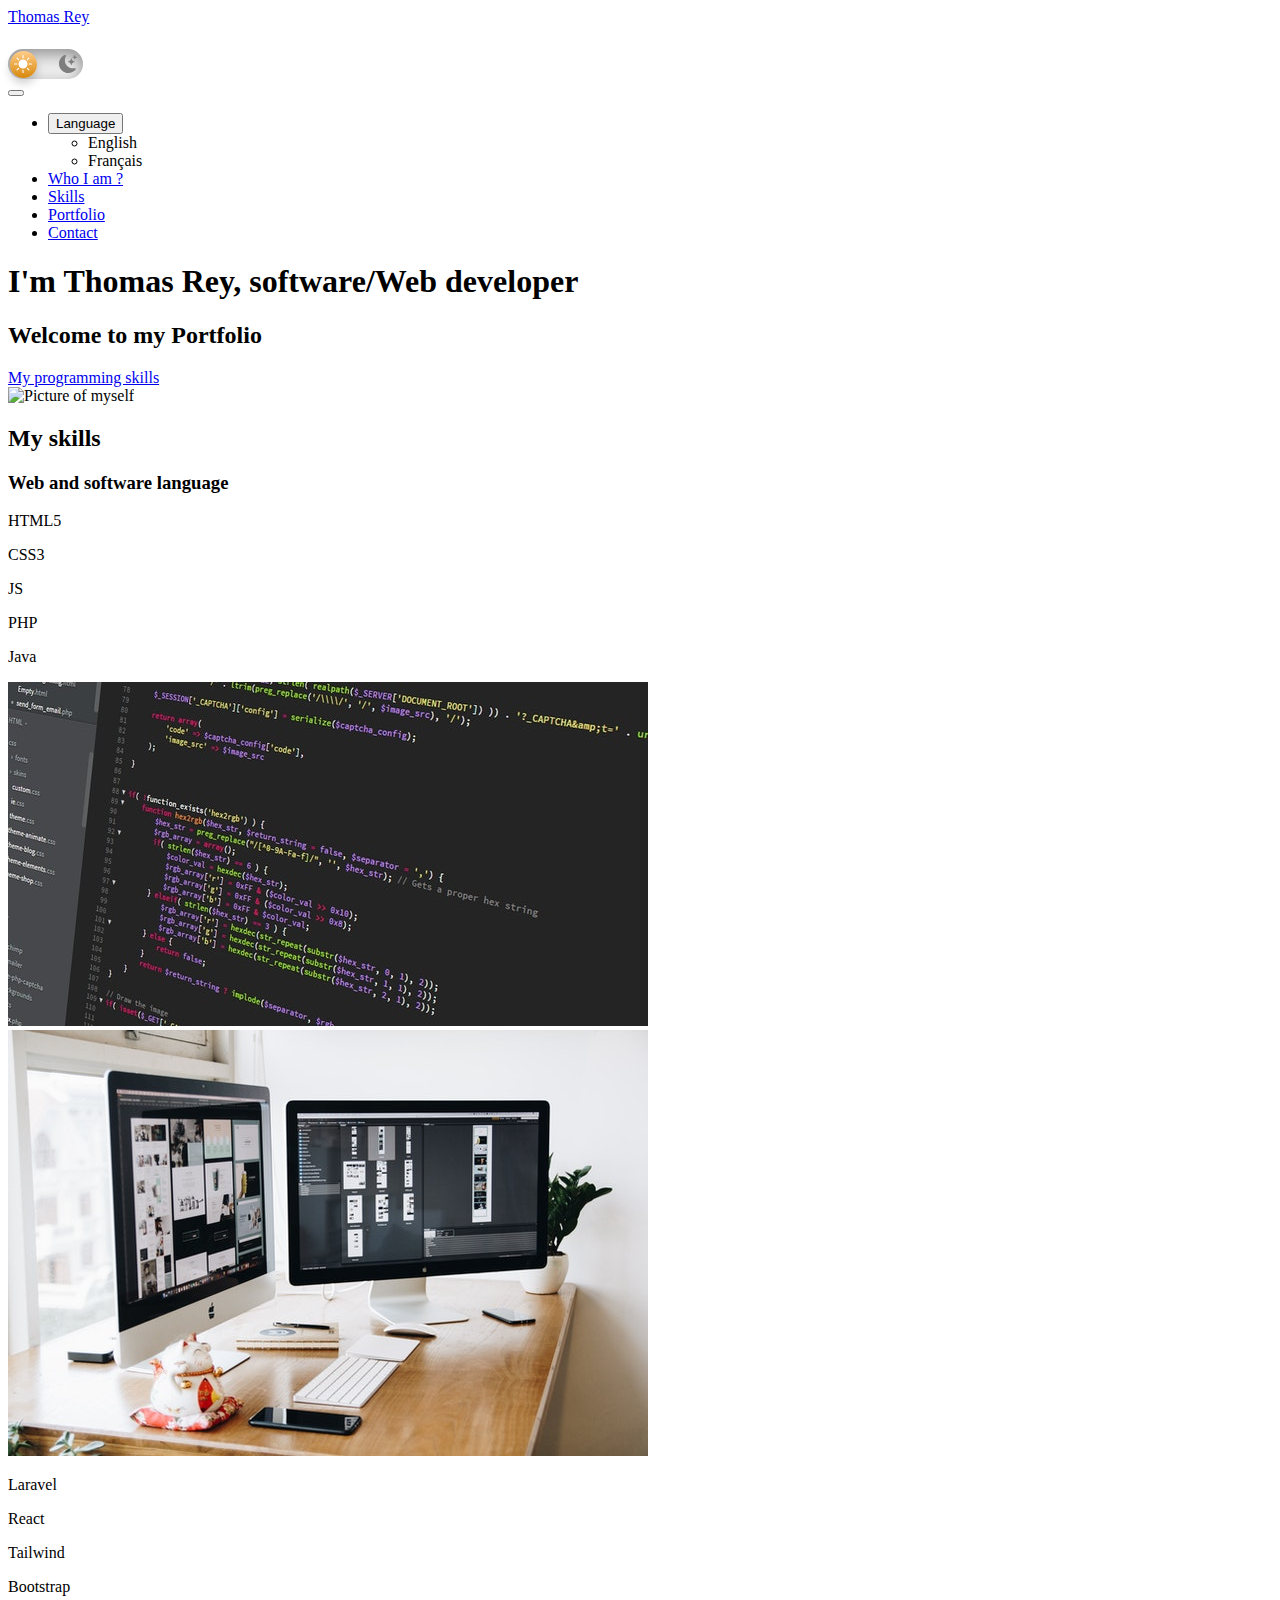
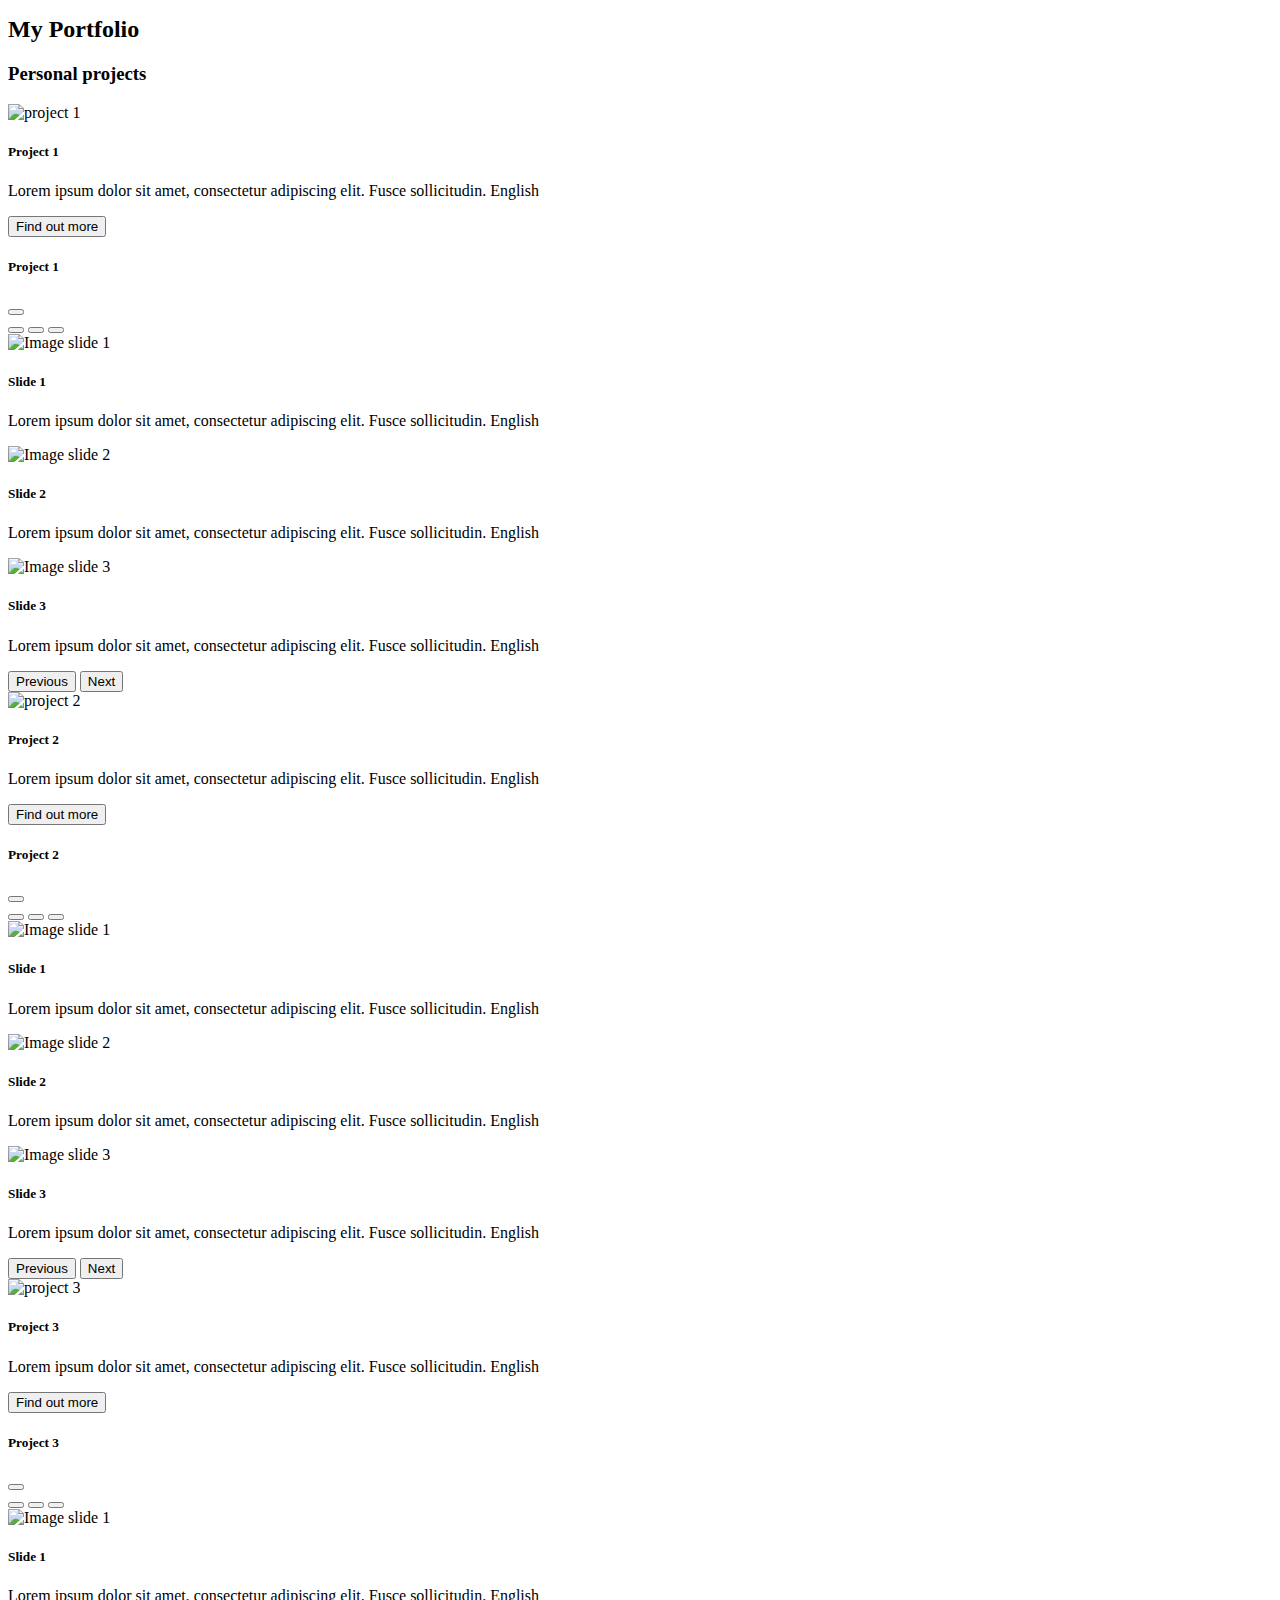
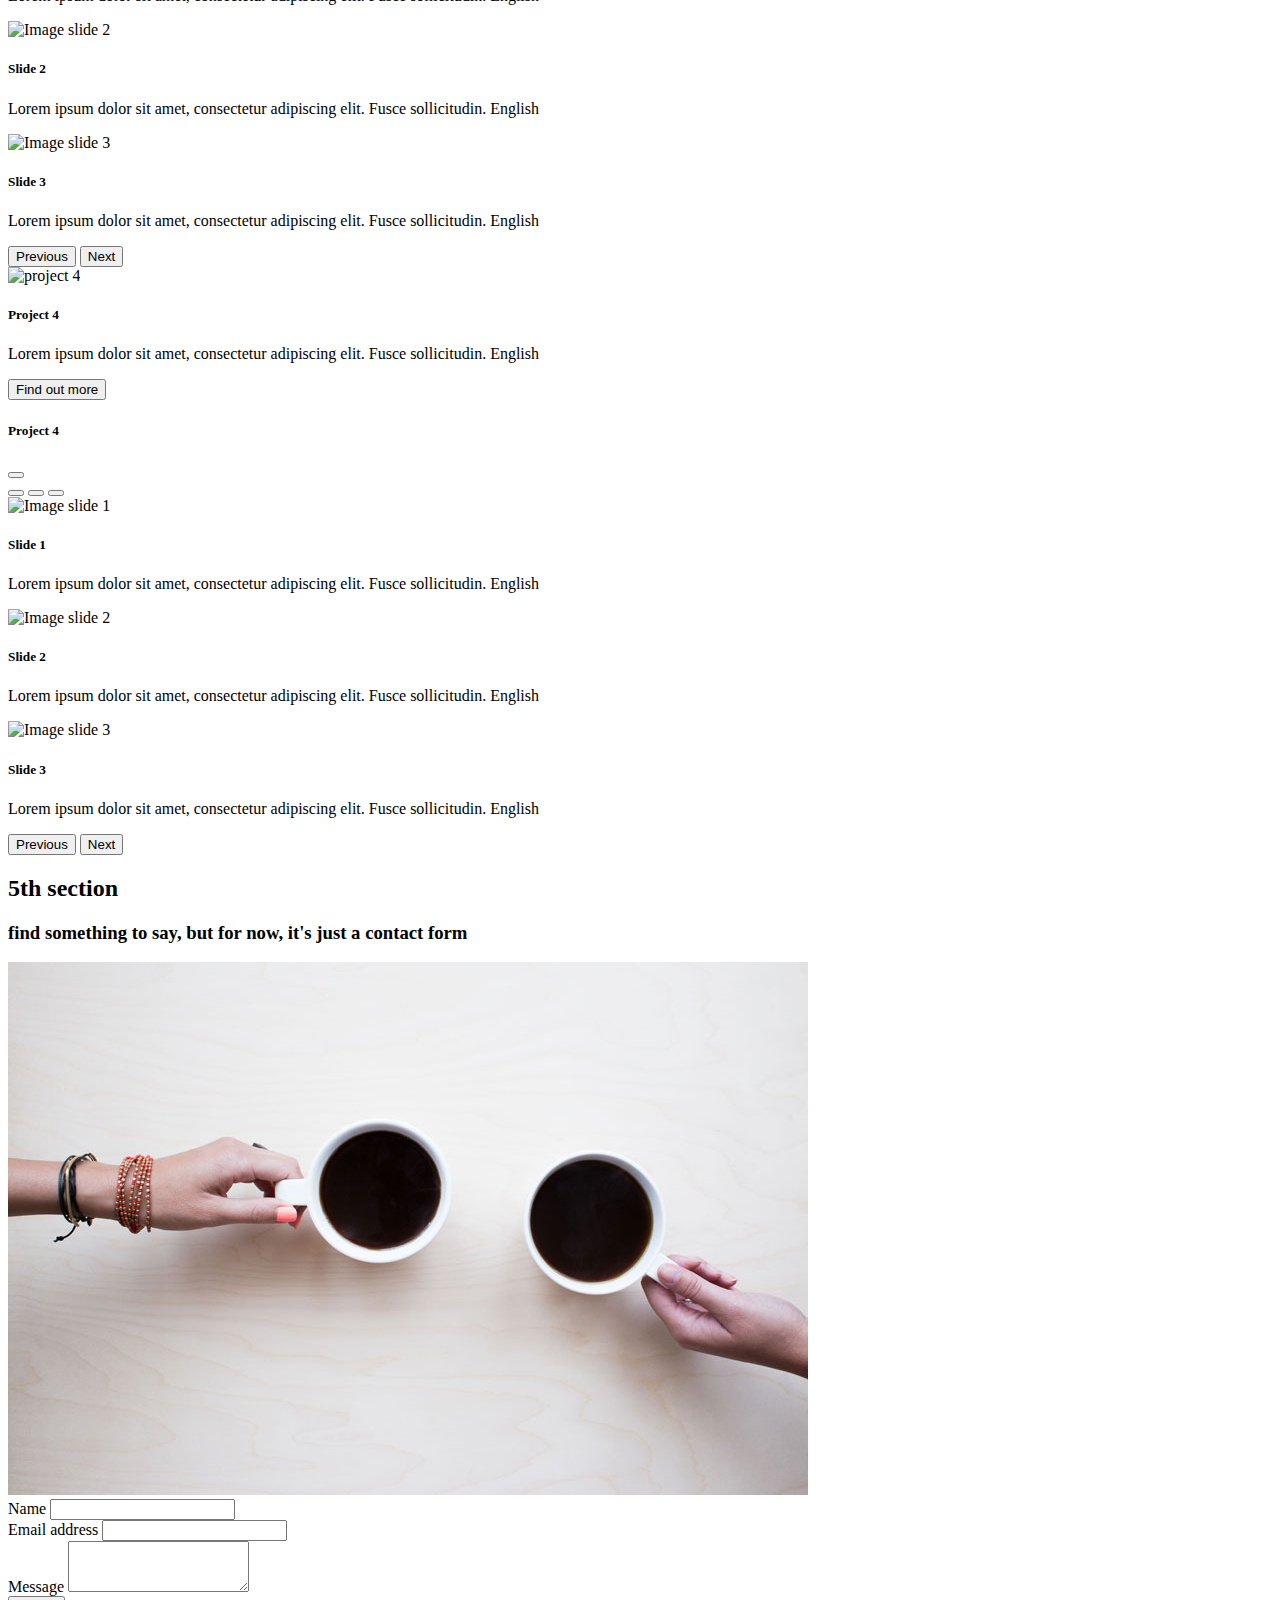
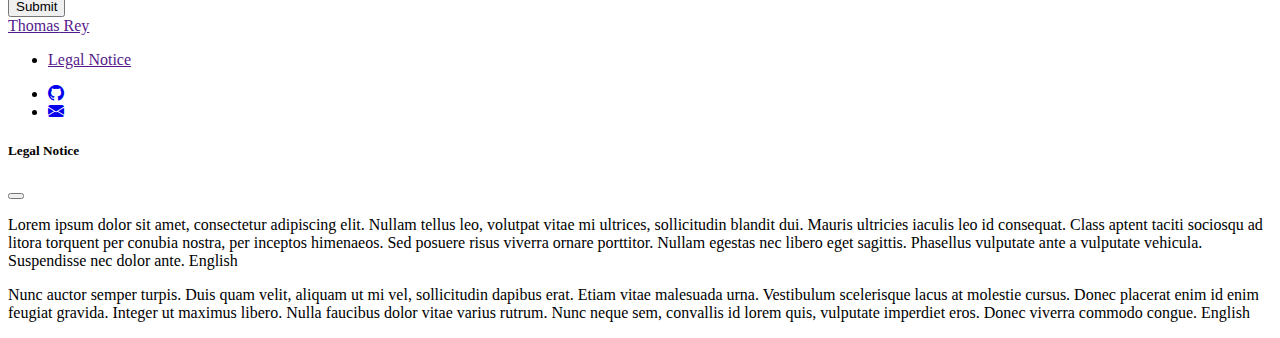
==== docs/index.html @ 95d82f25 "Add files via upload" ====
<!DOCTYPE html>
<html lang="en" data-bs-theme="auto">
<head>
    <meta charset="UTF-8">
    <meta http-equiv="X-UA-Compatible" content="IE=edge">
    <meta name="viewport" content="width=device-width, initial-scale=1.0">
    <title>Thomas Rey - Portfolio</title>

    <link href="https://cdn.jsdelivr.net/npm/bootstrap@5.3.0-alpha3/dist/css/bootstrap.min.css" rel="stylesheet" 
        integrity="sha384-KK94CHFLLe+nY2dmCWGMq91rCGa5gtU4mk92HdvYe+M/SXH301p5ILy+dN9+nJOZ" 
        crossorigin="anonymous">
    <link rel="stylesheet" href="https://cdn.jsdelivr.net/npm/bootstrap-icons@1.5.0/font/bootstrap-icons.css">

    <link rel="stylesheet" href="css/style.css">

    <!-- Font Awesome -->
    <script src="https://kit.fontawesome.com/14273d579a.js" crossorigin="anonymous"></script>
</head>
    <body>
        <!-- 
            Breakpoints !!!
            Extra-small: none -> Small smartphone
            Small: -sm -> Smartphone
            Medium: -md -> Tablet
            Large: -lg -> Big tablet and PC 13"
            Extra-large: -xl -> Display 15"
            Extra-extra-large: -xxl -> Display > 15"
        -->
        <header class="py-4">
            <nav class="navbar navbar-expand-md fixed-top bg-light">
                <div class="container">
                    <a href="index.html" class="navbar-brand text-uppercase fw-bold">
                        <span class="bg-primary bg-gradient p-1 rounded-3 text-light">Thomas</span> Rey
                    </a>
                    <!-- <ul class="list-unstyled btn-group" aria-labelledby="bd-theme-text">
                        <li>
                            <button type="button" class="btn btn-outline-secondary d-flex align-items-center me-2" data-bs-theme-value="light">
                                <svg class="bi me-2 opacity-50 theme-icon" width="16" height="16" fill="currentColor"><use href="#sun-fill"></use></svg>
                                Light
                            </button>
                        </li>
                        <li>
                            <button type="button" class="btn btn-outline-secondary d-flex align-items-center me-2" data-bs-theme-value="dark">
                                <svg class="bi me-2 opacity-50 theme-icon" width="16" height="16" fill="currentColor"><use href="#moon-stars-fill"></use></svg>
                                Dark
                            </button>
                        </li>
                    </ul> -->

                    <div class="form-check form-switch" aria-expanded="false">
                        <input class="form-check-input" type="checkbox" id="dark-mode-checkbox">
                        <label class="form-check-label" for="dark-mode-checkbox" id="toggle-darkmode">
                            <svg class="sun bi me-2 opacity-50 theme-icon" width="18px" height="18px" fill="currentColor"><use href="#sun-fill"></use></svg>
                            <svg class="moon bi me-2 opacity-50 theme-icon" width="18px" height="18px" fill="currentColor"><use href="#moon-stars-fill"></use></svg>
                        </label>
                    </div>
                    <button class="navbar-toggler" type="button" data-bs-toggle="collapse" data-bs-target="#navbarNav"
                            aria-controls="navbarNav" aria-expanded="false" aria-label="Toggle navigation">
                        <span class="navbar-toggler-icon"></span>
                    </button>
                    <div class="collapse navbar-collapse justify-content-end" id="navbarNav">
                        <ul class="navbar-nav">
                            <li class="nav-item dropdown">
                                <button id="language" class="btn dropdown-toggle" data-bs-toggle="dropdown" aria-expanded="false">
                                    Language
                                </button>
                                <ul class="dropdown-menu">
                                    <li><a class="dropdown-item" onclick="ChangeLanguage(`en`)">English</a></li>
                                    <li><a class="dropdown-item" onclick="ChangeLanguage(`fr`)">Français</a></li>
                                </ul>
                            </li>
                            <li class="nav-item">
                                <a id="navPresentMyself" href="#thomasrey" class="nav-link">Who I am ?</a>
                            </li>
                            <li class="nav-item">
                                <a id="navSkill" href="#skill" class="nav-link">Skills</a>
                            </li>
                            <li class="nav-item">
                                <a href="#portfolio" class="nav-link">Portfolio</a>
                            </li>
                            <li class="nav-item">
                                <a href="#contact" class="nav-link">Contact</a>
                            </li>
                        </ul>
                    </div>
                </div>
            </nav>
        </header>
        <main>

            <section id="thomasrey" class="my-5">
                <div class="container">
                    <div class="row gy-4 align-items-center">
                        <div class="col-12 col-md-6">
                            <h1 id="presentMyself" class="fw-bold">I'm Thomas Rey, software/web developer</h1>
                            <h2 id="presentWelcome" class="fw-light">Welcome to my Portfolio</h2>
                            <a id="presentSkill" href="#skill" class="btn btn-primary mt-5">My programming skills</a>
                        </div>
                        <div class="col-12 col-md-6">
                            <img src="https://picsum.photos/600/800?random=1" alt="Picture of myself" width="100%">
                        </div>
                    </div>
                </div>
            </section>

            <section id="skill" class="py-5 bg-light">
                <div class="container">
                    <h2 id="mySkill" class="mb-0">My skills</h2>
                    <h3 id="skillLanguage" class="fw-light fs-5">Web and software language</h3>

                    <!--Dev-->
                    <div class="row gy-4 mt-4 d-flex d-block-md flex-column-reverse flex-md-row">
                        <div class="col-12 col-md-7">

                            <!--Progress bar-->
                            <div class="bg-white mb-3 p-3">
                                <div class="row align-items-center">
                                    <div class="col-5 col-sm-4 col-md-3 col-xl-2">
                                        <div class="d-flex align-items-center">
                                            <i class="fab fa-html5 fa-2x me-3 text-primary"></i>
                                            <p class="fw-bold m-0">HTML5</p>
                                        </div>
                                    </div>
                                    <div class="col">
                                        <div class="progress" data-bs-toggle="tooltip" title="100%">
                                            <div class="progress-bar w-100" role="progressbar" aria-valuenow="100" aria-valuemin="0" aria-valuemax="100"></div>
                                        </div>
                                    </div>
                                </div>
                            </div>

                            <div class="bg-white mb-3 p-3">
                                <div class="row align-items-center">
                                    <div class="col-5 col-sm-4 col-md-3 col-xl-2">
                                        <div class="d-flex align-items-center">
                                            <i class="fab fa-css3-alt fa-2x me-3 text-primary"></i>
                                            <p class="fw-bold m-0">CSS3</p>
                                        </div>
                                    </div>
                                    <div class="col">
                                        <div class="progress" data-bs-toggle="tooltip" title="75%">
                                            <div class="progress-bar w-75" role="progressbar" aria-valuenow="75" aria-valuemin="0" aria-valuemax="100"></div>
                                        </div>
                                    </div>
                                </div>
                            </div>

                            <div class="bg-white mb-3 p-3">
                                <div class="row align-items-center">
                                    <div class="col-5 col-sm-4 col-md-3 col-xl-2">
                                        <div class="d-flex align-items-center">
                                            <i class="fab fa-js fa-2x me-3 text-primary"></i>
                                            <p class="fw-bold m-0">JS</p>
                                        </div>
                                    </div>
                                    <div class="col">
                                        <div class="progress" data-bs-toggle="tooltip" title="50%">
                                            <div class="progress-bar w-50" role="progressbar" aria-valuenow="50" aria-valuemin="0" aria-valuemax="100"></div>
                                        </div>
                                    </div>
                                </div>
                            </div>

                            <div class="bg-white mb-3 p-3">
                                <div class="row align-items-center">
                                    <div class="col-5 col-sm-4 col-md-3 col-xl-2">
                                        <div class="d-flex align-items-center">
                                            <i class="fab fa-php fa-2x me-3 text-primary"></i>
                                            <p class="fw-bold m-0">PHP</p>
                                        </div>
                                    </div>
                                    <div class="col">
                                        <div class="progress" data-bs-toggle="tooltip" title="50%">
                                            <div class="progress-bar w-50" role="progressbar" aria-valuenow="50" aria-valuemin="0" aria-valuemax="100"></div>
                                        </div>
                                    </div>
                                </div>
                            </div>

                            <div class="bg-white mb-3 p-3">
                                <div class="row align-items-center">
                                    <div class="col-5 col-sm-4 col-md-3 col-xl-2">
                                        <div class="d-flex align-items-center">
                                            <i class="fab fa-java fa-2x me-3 text-primary"></i>
                                            <p class="fw-bold m-0">Java</p>
                                        </div>
                                    </div>
                                    <div class="col">
                                        <div class="progress" data-bs-toggle="tooltip" title="25%">
                                            <div class="progress-bar w-25" role="progressbar" aria-valuenow="25" aria-valuemin="0" aria-valuemax="100"></div>
                                        </div>
                                    </div>
                                </div>
                            </div>

                        </div>
                        <div class="col-12 offset-md-1 col-md-4">
                            <img src="img/code.jpg" alt="coding screen" class="w-100">
                        </div>
                    </div>

                    <!--Framework-->
                    <div class="row gy-4 mt-4">
                        <div class="col-12 col-md-4">
                            <img src="img/design.jpg" alt="coding screen" class="w-100">
                        </div>
                        <div class="col-12 offset-md-1 col-md-7">
                            <!--Progress bar-->
                            <div class="bg-white mb-3 p-3">
                                <div class="row align-items-center">
                                    <div class="col-5 col-sm-4 col-md-3 col-xl-2">
                                        <div class="d-flex align-items-center">
                                            <i class="fab fa-laravel fa-2x me-3 text-primary"></i>
                                            <p class="fw-bold m-0">Laravel</p>
                                        </div>
                                    </div>
                                    <div class="col">
                                        <div class="progress" data-bs-toggle="tooltip" title="25%">
                                            <div class="progress-bar w-25" role="progressbar" aria-valuenow="25" aria-valuemin="0" aria-valuemax="100"></div>
                                        </div>
                                    </div>
                                </div>
                            </div>

                            <div class="bg-white mb-3 p-3">
                                <div class="row align-items-center">
                                    <div class="col-5 col-sm-4 col-md-3 col-xl-2">
                                        <div class="d-flex align-items-center">
                                            <i class="fab fa-react fa-2x me-3 text-primary"></i>
                                            <p class="fw-bold m-0">React</p>
                                        </div>
                                    </div>
                                    <div class="col">
                                        <div class="progress" data-bs-toggle="tooltip" title="50%">
                                            <div class="progress-bar w-50" role="progressbar" aria-valuenow="50" aria-valuemin="0" aria-valuemax="100"></div>
                                        </div>
                                    </div>
                                </div>
                            </div>

                            <div class="bg-white mb-3 p-3">
                                <div class="row align-items-center">
                                    <div class="col-5 col-sm-4 col-md-3 col-xl-2">
                                        <div class="d-flex align-items-center">
                                            <i class="fab fa-tailwindcss fa-2x me-3 text-primary"></i>
                                            <p class="fw-bold m-0">Tailwind</p>
                                        </div>
                                    </div>
                                    <div class="col">
                                        <div class="progress" data-bs-toggle="tooltip" title="75%">
                                            <div class="progress-bar w-75" role="progressbar" aria-valuenow="75" aria-valuemin="0" aria-valuemax="100"></div>
                                        </div>
                                    </div>
                                </div>
                            </div>

                            <div class="bg-white mb-3 p-3">
                                <div class="row align-items-center">
                                    <div class="col-5 col-sm-4 col-md-3 col-xl-2">
                                        <div class="d-flex align-items-center">
                                            <i class="fab fa-bootstrap fa-2x me-2 text-primary"></i>
                                            <p class="fw-bold m-0">Bootstrap</p>
                                        </div>
                                    </div>
                                    <div class="col">
                                        <div class="progress" data-bs-toggle="tooltip" title="25%">
                                            <div class="progress-bar w-25" role="progressbar" aria-valuenow="25" aria-valuemin="0" aria-valuemax="100"></div>
                                        </div>
                                    </div>
                                </div>
                            </div>
                        </div>
                    </div>
                </div>
            </section>

            <section id="portfolio" class="py-5">
                <div class="container">
                    <h2 id="myPortfolio" class="mb-0">My Portfolio</h2>
                    <h3 id="portfolioProject" class="fw-light fs-5">Personal projects</h3>
                    <div class="row gy-4 mt-4">

                        <!--Project 1-->
                        <div class="col-xs-12 col-sm-6 col-md-4 col-lg-3">
                            <div class="card">
                                <img src="https://picsum.photos/300/150?random=1" alt="project 1" class="card-img-top">
                                <div class="card-body">
                                    <h5 class="card-title">Project 1</h5>
                                    <p id="descriptionOne" class="card-text">Lorem ipsum dolor sit amet, consectetur adipiscing elit. Fusce sollicitudin. English</p>
                                    <button class="btn btn-primary findOutMore" type="button" data-bs-toggle="offcanvas" data-bs-target="#project1" aria-controls="project1">Find out more</button>

                                    <div class="offcanvas offcanvas-bottom h-100" tabindex="-1" id="project1" aria-libelledby="titleProject1">
                                        <div class="offcanvas-header">
                                            <h5 class="offcanvas-title" id="titleProject1">Project 1</h5>
                                            <button class="btn-close text-reset" type="button" data-bs-dismiss="offcanvas" aria-label="Close"></button>
                                        </div>
                                        <div class="offcanvas-body">
                                            <!--Carousel-->
                                            <div id="carouselProject1" class="carousel slide shadow h-100" data-bs-ride="carousel">
                                                <div class="carousel-indicators">
                                                    <button type="button" data-bs-target="#carouselProject1" data-bs-slide-to="0" class="active" aria-current="true" aria-label="Slide 1" ></button>
                                                    <button type="button" data-bs-target="#carouselProject1" data-bs-slide-to="1" aria-label="Slide 2"></button>
                                                    <button tyoe="button" data-bs-target="#carouselProject1" data-bs-slide-to="2" aria-label="Slide 3"></button>
                                                </div>
                                                <div class="carousel-inner h-100 text-light">
                                                    <div class="carousel-item active h-100">
                                                        <img src="https://picsum.photos/1920/1080?random=1" class="d-block w-100" alt="Image slide 1">
                                                        <div class="carousel-caption d-none d-md-block">
                                                            <h5>Slide 1</h5>
                                                            <p id="descrSlideOneOne">Lorem ipsum dolor sit amet, consectetur adipiscing elit. Fusce sollicitudin. English</p>
                                                        </div>
                                                    </div>
                                                    <div class="carousel-item h-100">
                                                        <img src="https://picsum.photos/1920/1080?random=2" alt="Image slide 2" class="d-block w-100">
                                                        <div class="carousel-caption d-none d-md-block">
                                                            <h5>Slide 2</h5>
                                                            <p id="descrSlideOneTwo">Lorem ipsum dolor sit amet, consectetur adipiscing elit. Fusce sollicitudin. English</p>
                                                        </div>
                                                    </div>
                                                    <div class="carousel-item h-100">
                                                        <img src="https://picsum.photos/1920/1080?random=3" alt="Image slide 3" class="d-block w-100">
                                                        <div class="carousel-caption d-none d-md-block">
                                                            <h5>Slide 3</h5>
                                                            <p id="descrSlideOneThree">Lorem ipsum dolor sit amet, consectetur adipiscing elit. Fusce sollicitudin. English</p>
                                                        </div>
                                                    </div>
                                                </div>
                                                <button class="carousel-control-prev" type="button" data-bs-target="#carouselProject1" data-bs-slide="prev">
                                                    <span class="carousel-control-prev-icon" aria-hidden="true"></span>
                                                    <span class="visually-hidden">Previous</span>
                                                </button>
                                                <button class="carousel-control-next" type="button" data-bs-target="#carouselProject1" data-bs-slide="next">
                                                    <span class="carousel-control-next-icon" aria-hidden="true"></span>
                                                    <span class="visually-hidden">Next</span>
                                                </button>
                                            </div>
                                        </div>
                                    </div>
                                </div>
                            </div>
                        </div>

                        <!--Project 2-->
                        <div class="col-xs-12 col-sm-6 col-md-4 col-lg-3">
                            <div class="card">
                                <img src="https://picsum.photos/300/150?random=2" alt="project 2" class="card-img-top">
                                <div class="card-body">
                                    <h5 class="card-title">Project 2</h5>
                                    <p id="descriptionTwo" class="card-text">Lorem ipsum dolor sit amet, consectetur adipiscing elit. Fusce sollicitudin. English</p>
                                    <button class="btn btn-primary findOutMore" type="button" data-bs-toggle="offcanvas" data-bs-target="#project2" aria-controls="project2">Find out more</button>

                                    <div class="offcanvas offcanvas-bottom h-100" tabindex="-1" id="project2" aria-labelledby="titleProject2">
                                        <div class="offcanvas-header">
                                            <h5 class="offcanvas-title">Project 2</h5>
                                            <button class="btn-close text-reset" type="button" data-bs-dismiss="offcanvas" aria-label="Close"></button>
                                        </div>
                                        <div class="offcanvas-body">
                                            <!--Carousel-->
                                            <div id="carouselProject2" class="carousel slide shadow h-100" data-bs-ride="carousel">
                                                <div class="carousel-indicators">
                                                    <button type="button" data-bs-target="#carouselProject2" data-bs-slide-to="0" class="active" aria-current="true" aria-label="Slide 1" ></button>
                                                    <button type="button" data-bs-target="#carouselProject2" data-bs-slide-to="1" aria-label="Slide 2"></button>
                                                    <button tyoe="button" data-bs-target="#carouselProject2" data-bs-slide-to="2" aria-label="Slide 3"></button>
                                                </div>
                                                <div class="carousel-inner h-100">
                                                    <div class="carousel-item active h-100">
                                                        <img src="https://picsum.photos/1920/1080?random=4" class="d-block w-100" alt="Image slide 1">
                                                        <div class="carousel-caption d-none d-md-block">
                                                            <h5>Slide 1</h5>
                                                            <p id="descrSlideTwoOne">Lorem ipsum dolor sit amet, consectetur adipiscing elit. Fusce sollicitudin. English</p>
                                                        </div>
                                                    </div>
                                                    <div class="carousel-item h-100">
                                                        <img src="https://picsum.photos/1920/1080?random=5" alt="Image slide 2" class="d-block w-100">
                                                        <div class="carousel-caption d-none d-md-block">
                                                            <h5>Slide 2</h5>
                                                            <p id="descrSlideTwoTwo">Lorem ipsum dolor sit amet, consectetur adipiscing elit. Fusce sollicitudin. English</p>
                                                        </div>
                                                    </div>
                                                    <div class="carousel-item h-100">
                                                        <img src="https://picsum.photos/1920/1080?random=6" alt="Image slide 3" class="d-block w-100">
                                                        <div class="carousel-caption d-none d-md-block">
                                                            <h5>Slide 3</h5>
                                                            <p id="descrSlideTwoThree">Lorem ipsum dolor sit amet, consectetur adipiscing elit. Fusce sollicitudin. English</p>
                                                        </div>
                                                    </div>
                                                </div>
                                                <button class="carousel-control-prev" type="button" data-bs-target="#carouselProject2" data-bs-slide="prev">
                                                    <span class="carousel-control-prev-icon" aria-hidden="true"></span>
                                                    <span class="visually-hidden">Previous</span>
                                                </button>
                                                <button class="carousel-control-next" type="button" data-bs-target="#carouselProject2" data-bs-slide="next">
                                                    <span class="carousel-control-next-icon" aria-hidden="true"></span>
                                                    <span class="visually-hidden">Next</span>
                                                </button>
                                            </div>
                                        </div>
                                    </div>
                                </div>
                            </div>
                        </div>

                        <!--Project 3-->
                        <div class="col-xs-12 col-sm-6 col-md-4 col-lg-3">
                            <div class="card">
                                <img src="https://picsum.photos/300/150?random=3" alt="project 3" class="card-img-top">
                                <div class="card-body">
                                    <h5 class="card-title">Project 3</h5>
                                    <p id="descriptionThree" class="card-text">Lorem ipsum dolor sit amet, consectetur adipiscing elit. Fusce sollicitudin. English</p>
                                    <button class="btn btn-primary findOutMore" type="button" data-bs-toggle="offcanvas" data-bs-target="#project3" aria-controls="project3">Find out more</button>

                                    <div class="offcanvas offcanvas-bottom h-100" tabindex="-1" id="project3" aria-labelledby="titleProject3">
                                        <div class="offcanvas-header">
                                            <h5 class="offcanvas-title">Project 3</h5>
                                            <button class="btn-close text-reset" type="button" data-bs-dismiss="offcanvas" aria-label="Close"></button>
                                        </div>
                                        <div class="offcanvas-body">
                                            <!--Carousel-->
                                            <div id="carouselProject3" class="carousel slide shadow h-100" data-bs-ride="carousel">
                                                <div class="carousel-indicators">
                                                    <button type="button" data-bs-target="#carouselProject3" data-bs-slide-to="0" class="active" aria-current="true" aria-label="Slide 1" ></button>
                                                    <button type="button" data-bs-target="#carouselProject3" data-bs-slide-to="1" aria-label="Slide 2"></button>
                                                    <button tyoe="button" data-bs-target="#carouselProject3" data-bs-slide-to="2" aria-label="Slide 3"></button>
                                                </div>
                                                <div class="carousel-inner h-100">
                                                    <div class="carousel-item active h-100">
                                                        <img src="https://picsum.photos/1920/1080?random=7" class="d-block w-100" alt="Image slide 1">
                                                        <div class="carousel-caption d-none d-md-block">
                                                            <h5>Slide 1</h5>
                                                            <p id="descrSlideThreeOne">Lorem ipsum dolor sit amet, consectetur adipiscing elit. Fusce sollicitudin. English</p>
                                                        </div>
                                                    </div>
                                                    <div class="carousel-item h-100">
                                                        <img src="https://picsum.photos/1920/1080?random=8" alt="Image slide 2" class="d-block w-100">
                                                        <div class="carousel-caption d-none d-md-block">
                                                            <h5>Slide 2</h5>
                                                            <p id="descrSlideThreeTwo">Lorem ipsum dolor sit amet, consectetur adipiscing elit. Fusce sollicitudin. English</p>
                                                        </div>
                                                    </div>
                                                    <div class="carousel-item h-100">
                                                        <img src="https://picsum.photos/1920/1080?random=9" alt="Image slide 3" class="d-block w-100">
                                                        <div class="carousel-caption d-none d-md-block">
                                                            <h5>Slide 3</h5>
                                                            <p id="descrSlideThreeThree">Lorem ipsum dolor sit amet, consectetur adipiscing elit. Fusce sollicitudin. English</p>
                                                        </div>
                                                    </div>
                                                </div>
                                                <button class="carousel-control-prev" type="button" data-bs-target="#carouselProject3" data-bs-slide="prev">
                                                    <span class="carousel-control-prev-icon" aria-hidden="true"></span>
                                                    <span class="visually-hidden">Previous</span>
                                                </button>
                                                <button class="carousel-control-next" type="button" data-bs-target="#carouselProject3" data-bs-slide="next">
                                                    <span class="carousel-control-next-icon" aria-hidden="true"></span>
                                                    <span class="visually-hidden">Next</span>
                                                </button>
                                            </div>
                                        </div>
                                    </div>
                                </div>
                            </div>
                        </div>

                        <!--Project 4-->
                        <div class="col-xs-12 col-sm-6 col-md-4 col-lg-3">
                            <div class="card">
                                <img src="https://picsum.photos/300/150?random=4" alt="project 4" class="card-img-top">
                                <div class="card-body">
                                    <h5 class="card-title">Project 4</h5>
                                    <p id="descriptionFour" class="card-text">Lorem ipsum dolor sit amet, consectetur adipiscing elit. Fusce sollicitudin. English</p>
                                    <button class="btn btn-primary findOutMore" type="button" data-bs-toggle="offcanvas" data-bs-target="#project4" aria-controls="project4">Find out more</button>

                                    <div class="offcanvas offcanvas-bottom h-100" tabindex="-1" id="project4" aria-labelledby="titleProject4">
                                        <div class="offcanvas-header">
                                            <h5 class="offcanvas-title">Project 4</h5>
                                            <button class="btn-close text-reset" type="button" data-bs-dismiss="offcanvas" aria-label="Close"></button>
                                        </div>
                                        <div class="offcanvas-body">
                                            <!--Carousel-->
                                            <div id="carouselProject4" class="carousel slide shadow h-100" data-bs-ride="carousel">
                                                <div class="carousel-indicators">
                                                    <button type="button" data-bs-target="#carouselProject4" data-bs-slide-to="0" class="active" aria-current="true" aria-label="Slide 1" ></button>
                                                    <button type="button" data-bs-target="#carouselProject4" data-bs-slide-to="1" aria-label="Slide 2"></button>
                                                    <button tyoe="button" data-bs-target="#carouselProject4" data-bs-slide-to="2" aria-label="Slide 3"></button>
                                                </div>
                                                <div class="carousel-inner h-100">
                                                    <div class="carousel-item active h-100">
                                                        <img src="https://picsum.photos/1920/1080?random=10" class="d-block w-100" alt="Image slide 1">
                                                        <div class="carousel-caption d-none d-md-block">
                                                            <h5>Slide 1</h5>
                                                            <p id="descrSlideFourOne">Lorem ipsum dolor sit amet, consectetur adipiscing elit. Fusce sollicitudin. English</p>
                                                        </div>
                                                    </div>
                                                    <div class="carousel-item h-100">
                                                        <img src="https://picsum.photos/1920/1080?random=11" alt="Image slide 2" class="d-block w-100">
                                                        <div class="carousel-caption d-none d-md-block">
                                                            <h5>Slide 2</h5>
                                                            <p id="descrSlideFourTwo">Lorem ipsum dolor sit amet, consectetur adipiscing elit. Fusce sollicitudin. English</p>
                                                        </div>
                                                    </div>
                                                    <div class="carousel-item h-100">
                                                        <img src="https://picsum.photos/1920/1080?random=12" alt="Image slide 3" class="d-block w-100">
                                                        <div class="carousel-caption d-none d-md-block">
                                                            <h5>Slide 3</h5>
                                                            <p id="descrSlideFourThree">Lorem ipsum dolor sit amet, consectetur adipiscing elit. Fusce sollicitudin. English</p>
                                                        </div>
                                                    </div>
                                                </div>
                                                <button class="carousel-control-prev" type="button" data-bs-target="#carouselProject4" data-bs-slide="prev">
                                                    <span class="carousel-control-prev-icon" aria-hidden="true"></span>
                                                    <span class="visually-hidden">Previous</span>
                                                </button>
                                                <button class="carousel-control-next" type="button" data-bs-target="#carouselProject4" data-bs-slide="next">
                                                    <span class="carousel-control-next-icon" aria-hidden="true"></span>
                                                    <span class="visually-hidden">Next</span>
                                                </button>
                                            </div>
                                        </div>
                                    </div>
                                </div>
                            </div>
                        </div>
                    </div>
                </div>
            </section>

            <section id="contact" class="py-5 bg-light">
                <div class="container">
                    <h2 id="contactTitle" class="mb-0">5th section</h2>
                    <h3 id="contactDescr" class="fw-light fs-5">find something to say, but for now, it's just a contact form</h3>
                    <div class="row gy-4 mt-4">
                        <div class="col-12 col-md-5">
                            <img src="img/grab-a-coffee.jpg" alt="Picture of a coffee cup" class="w-100">
                        </div>
                        <div class="col-12 offset-md-1 col-md-6">
                            <form class="row">
                                <div class="col-6 my-2">
                                    <label id="contactName" for="name" class="form-label">Name</label>
                                    <input name="name" type="text" class="form-control" id="name">
                                </div>
                                <div class="col-6 my-2">
                                    <label id="contactEmail" for="email" class="form-label">Email address</label>
                                    <input name="email" type="text" class="form-control" id="email">
                                </div>
                                <div class="col-12 my-2">
                                    <label for="message" class="form-label">Message</label>
                                    <textarea name="message" id="message" rows="3" class="form-control"></textarea>
                                </div>
                                <div class="col-12 my-2">
                                    <button id="contactSubmit" type="submit" class="btn btn-primary w-100">Submit</button>
                                </div>  
                            </form>
                        </div>
                    </div>
                </div>
            </section>
        </main>

        <footer class="border-top">
            <div class="container py-5">
                <div class="row gy-4 align-items-center">
                    <div class="col-12 col-md-4">
                        <a class="navbar-brand text-uppercase fw-bold" href="">
                            <span class="bg-primary bg-gradient p-1 rounded-3 text-light">Thomas</span> Rey
                        </a>
                    </div>
                    <div class="col-12 col-md-4 text-md-center">
                        <ul class="list-unstyled mb-0">
                            <li>
                                <a id="legalNoticeTitle" href="" class="navbar-brand" data-bs-toggle="modal" data-bs-target="#legalNotice">Legal Notice</a>
                            </li>
                        </ul>
                    </div>
                    <div class="col-12 col-md-4 text-md-end">
                        <ul class="list-inline mb-0">
                            <li class="list-inline-item">
                                <a href="https://github.com/ThomasRey1" target="_blank" class="navbar-brand" data-bs-toggle="tooltip" title="Github"><i class="bi bi-github fa-2x"></i></a>
                            </li>
                            <li class="list-inline-item">
                                <a href="mailto:pro.thomas.rey@gmail.com" class="navbar-brand" data-bs-toggle="tooltip" title="Mail"><i class="bi bi-envelope-fill fa-2x"></i></a>
                            </li>
                        </ul>
                    </div>
                </div>
            </div>

            <!--Modal-->
            <div class="modal fade" id="legalNotice" tabindex="-1" aria-labelledby="exampleModelLabel" aria-hidden="true">
                <div class="modal-dialog modal-dialog-centered modal-dialog-scrollable">
                    <div class="modal-content">
                        <div class="modal-header">
                            <h5 class="modal-title">Legal Notice</h5>
                            <button class="btn-close" type="button" data-bs-dismiss="modal" arial-labal="Close"></button>
                        </div>
                        <div class="modal-body">
                            <p id="legalNoticeTextOne">
                                Lorem ipsum dolor sit amet, consectetur adipiscing elit. 
                                Nullam tellus leo, volutpat vitae mi ultrices, sollicitudin blandit dui. 
                                Mauris ultricies iaculis leo id consequat. 
                                Class aptent taciti sociosqu ad litora torquent per conubia nostra, per inceptos himenaeos. 
                                Sed posuere risus viverra ornare porttitor. 
                                Nullam egestas nec libero eget sagittis.
                                Phasellus vulputate ante a vulputate vehicula. 
                                Suspendisse nec dolor ante.
                                English
                            </p>
                            <p id="legalNoticeTextTwo">
                                Nunc auctor semper turpis. 
                                Duis quam velit, aliquam ut mi vel, sollicitudin dapibus erat.
                                Etiam vitae malesuada urna.
                                Vestibulum scelerisque lacus at molestie cursus. 
                                Donec placerat enim id enim feugiat gravida.
                                Integer ut maximus libero.
                                Nulla faucibus dolor vitae varius rutrum. 
                                Nunc neque sem, convallis id lorem quis, vulputate imperdiet eros. 
                                Donec viverra commodo congue.
                                English
                            </p>
                        </div>
                    </div>
                </div>
            </div>
        </footer>
        <svg xmlns="http://www.w3.org/2000/svg" style="display: none;">
            
            <symbol id="moon-stars-fill" viewBox="0 0 16 16">
              <path d="M6 .278a.768.768 0 0 1 .08.858 7.208 7.208 0 0 0-.878 3.46c0 4.021 3.278 7.277 7.318 7.277.527 0 1.04-.055 1.533-.16a.787.787 0 0 1 .81.316.733.733 0 0 1-.031.893A8.349 8.349 0 0 1 8.344 16C3.734 16 0 12.286 0 7.71 0 4.266 2.114 1.312 5.124.06A.752.752 0 0 1 6 .278z"/>
              <path d="M10.794 3.148a.217.217 0 0 1 .412 0l.387 1.162c.173.518.579.924 1.097 1.097l1.162.387a.217.217 0 0 1 0 .412l-1.162.387a1.734 1.734 0 0 0-1.097 1.097l-.387 1.162a.217.217 0 0 1-.412 0l-.387-1.162A1.734 1.734 0 0 0 9.31 6.593l-1.162-.387a.217.217 0 0 1 0-.412l1.162-.387a1.734 1.734 0 0 0 1.097-1.097l.387-1.162zM13.863.099a.145.145 0 0 1 .274 0l.258.774c.115.346.386.617.732.732l.774.258a.145.145 0 0 1 0 .274l-.774.258a1.156 1.156 0 0 0-.732.732l-.258.774a.145.145 0 0 1-.274 0l-.258-.774a1.156 1.156 0 0 0-.732-.732l-.774-.258a.145.145 0 0 1 0-.274l.774-.258c.346-.115.617-.386.732-.732L13.863.1z"/>
            </symbol>
            <symbol id="sun-fill" viewBox="0 0 16 16">
              <path d="M8 12a4 4 0 1 0 0-8 4 4 0 0 0 0 8zM8 0a.5.5 0 0 1 .5.5v2a.5.5 0 0 1-1 0v-2A.5.5 0 0 1 8 0zm0 13a.5.5 0 0 1 .5.5v2a.5.5 0 0 1-1 0v-2A.5.5 0 0 1 8 13zm8-5a.5.5 0 0 1-.5.5h-2a.5.5 0 0 1 0-1h2a.5.5 0 0 1 .5.5zM3 8a.5.5 0 0 1-.5.5h-2a.5.5 0 0 1 0-1h2A.5.5 0 0 1 3 8zm10.657-5.657a.5.5 0 0 1 0 .707l-1.414 1.415a.5.5 0 1 1-.707-.708l1.414-1.414a.5.5 0 0 1 .707 0zm-9.193 9.193a.5.5 0 0 1 0 .707L3.05 13.657a.5.5 0 0 1-.707-.707l1.414-1.414a.5.5 0 0 1 .707 0zm9.193 2.121a.5.5 0 0 1-.707 0l-1.414-1.414a.5.5 0 0 1 .707-.707l1.414 1.414a.5.5 0 0 1 0 .707zM4.464 4.465a.5.5 0 0 1-.707 0L2.343 3.05a.5.5 0 1 1 .707-.707l1.414 1.414a.5.5 0 0 1 0 .708z"/>
            </symbol>
          </svg>
        <script src="https://cdn.jsdelivr.net/npm/bootstrap@5.3.0-alpha3/dist/js/bootstrap.bundle.min.js" 
            integrity="sha384-ENjdO4Dr2bkBIFxQpeoTz1HIcje39Wm4jDKdf19U8gI4ddQ3GYNS7NTKfAdVQSZe" 
            crossorigin="anonymous">
        </script>
        <script src="js/darkMode.js"></script>
        <script src="js/translate.js"></script>
        <script src="js/tooltip.js"></script>
    </body>
</html>
---- docs/css/style.css ----
#toggle-darkmode {
    margin-top: 5px;
    width: 75px;
    height: 30px;
    position: relative;
    display: block;
    background-color: #EBEBEB;
    border-radius: 200px;
    box-shadow: inset 0px 5px 15px rgba(0, 0, 0, 0.4), inset 0px -5px 15px rgba(255, 255, 255, 0.4);
    cursor: pointer;
    transition: 0.3s;
}
#toggle-darkmode::after {
    content: "";
    width: 27px;
    height: 27px;
    position: absolute;
    top: 1.5px;
    left: 1.5px;
    background: linear-gradient(180deg, #FFCC89, #D8890B);
    border-radius: 180px;
    box-shadow: 0px 5px 10px rgba(0, 0, 0, 0.2);
    transition: 0.3s;
}

#dark-mode-checkbox {
    width: 0;
    height: 0;
    visibility: hidden;
}
#dark-mode-checkbox:checked + #toggle-darkmode {
    background-color: #3B3E40;
}
#dark-mode-checkbox:checked + #toggle-darkmode::after{
    left: 74px;
    transform: translateX(-100%);
    background: linear-gradient(180deg, #777, #3A3A3A);
}

#toggle-darkmode:active::after{
    width: 39px;
}
#toggle-darkmode svg {
    position: absolute;
    top: 6px;
    z-index: 100;
}
#toggle-darkmode svg.sun{
    left: 6px;
    fill: #FFF;
    transition: 0.3s;
}
#toggle-darkmode svg.moon{
    left: 51px;
    fill: #7E7E7E;
    transition: 0.3s;
}
#dark-mode-checkbox:checked + #toggle-darkmode svg.sun{
    fill: #7E7E7E;
}
#dark-mode-checkbox:checked + #toggle-darkmode svg.moon{
    fill: #FFF;
}
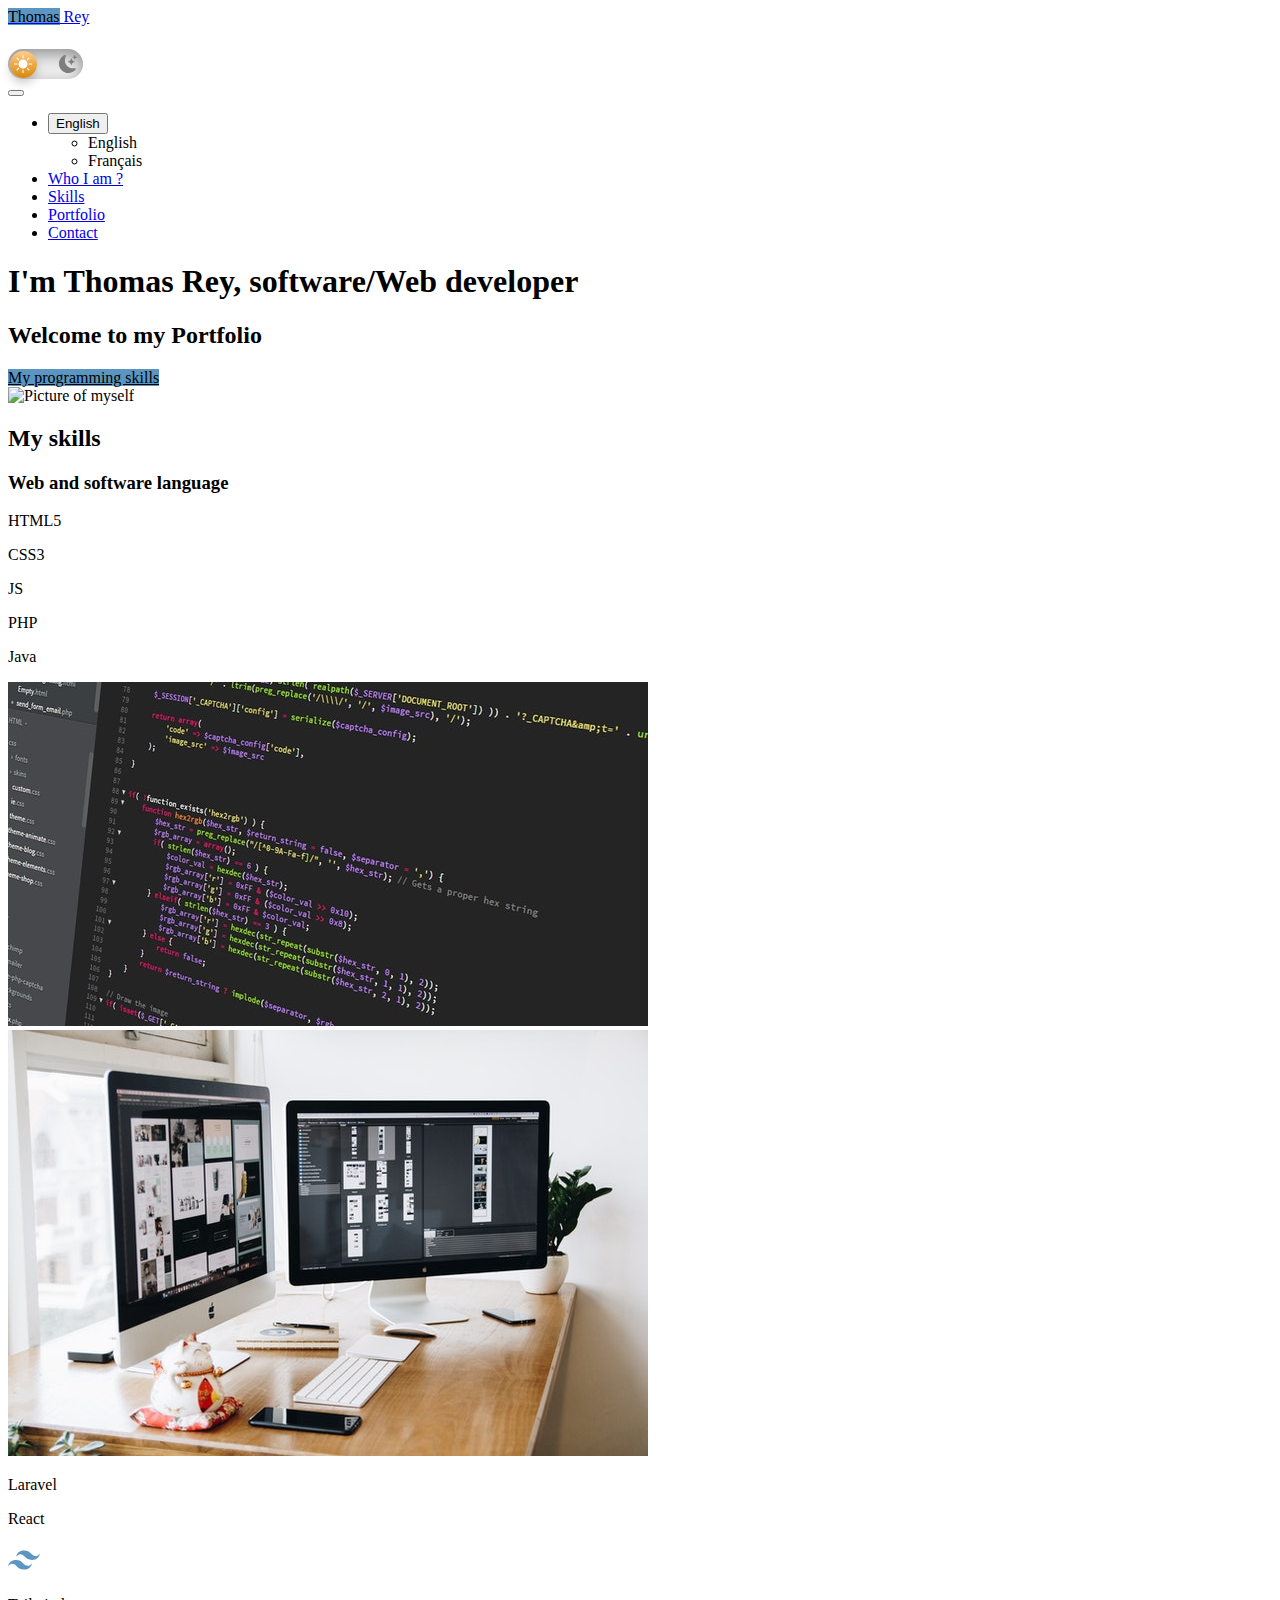
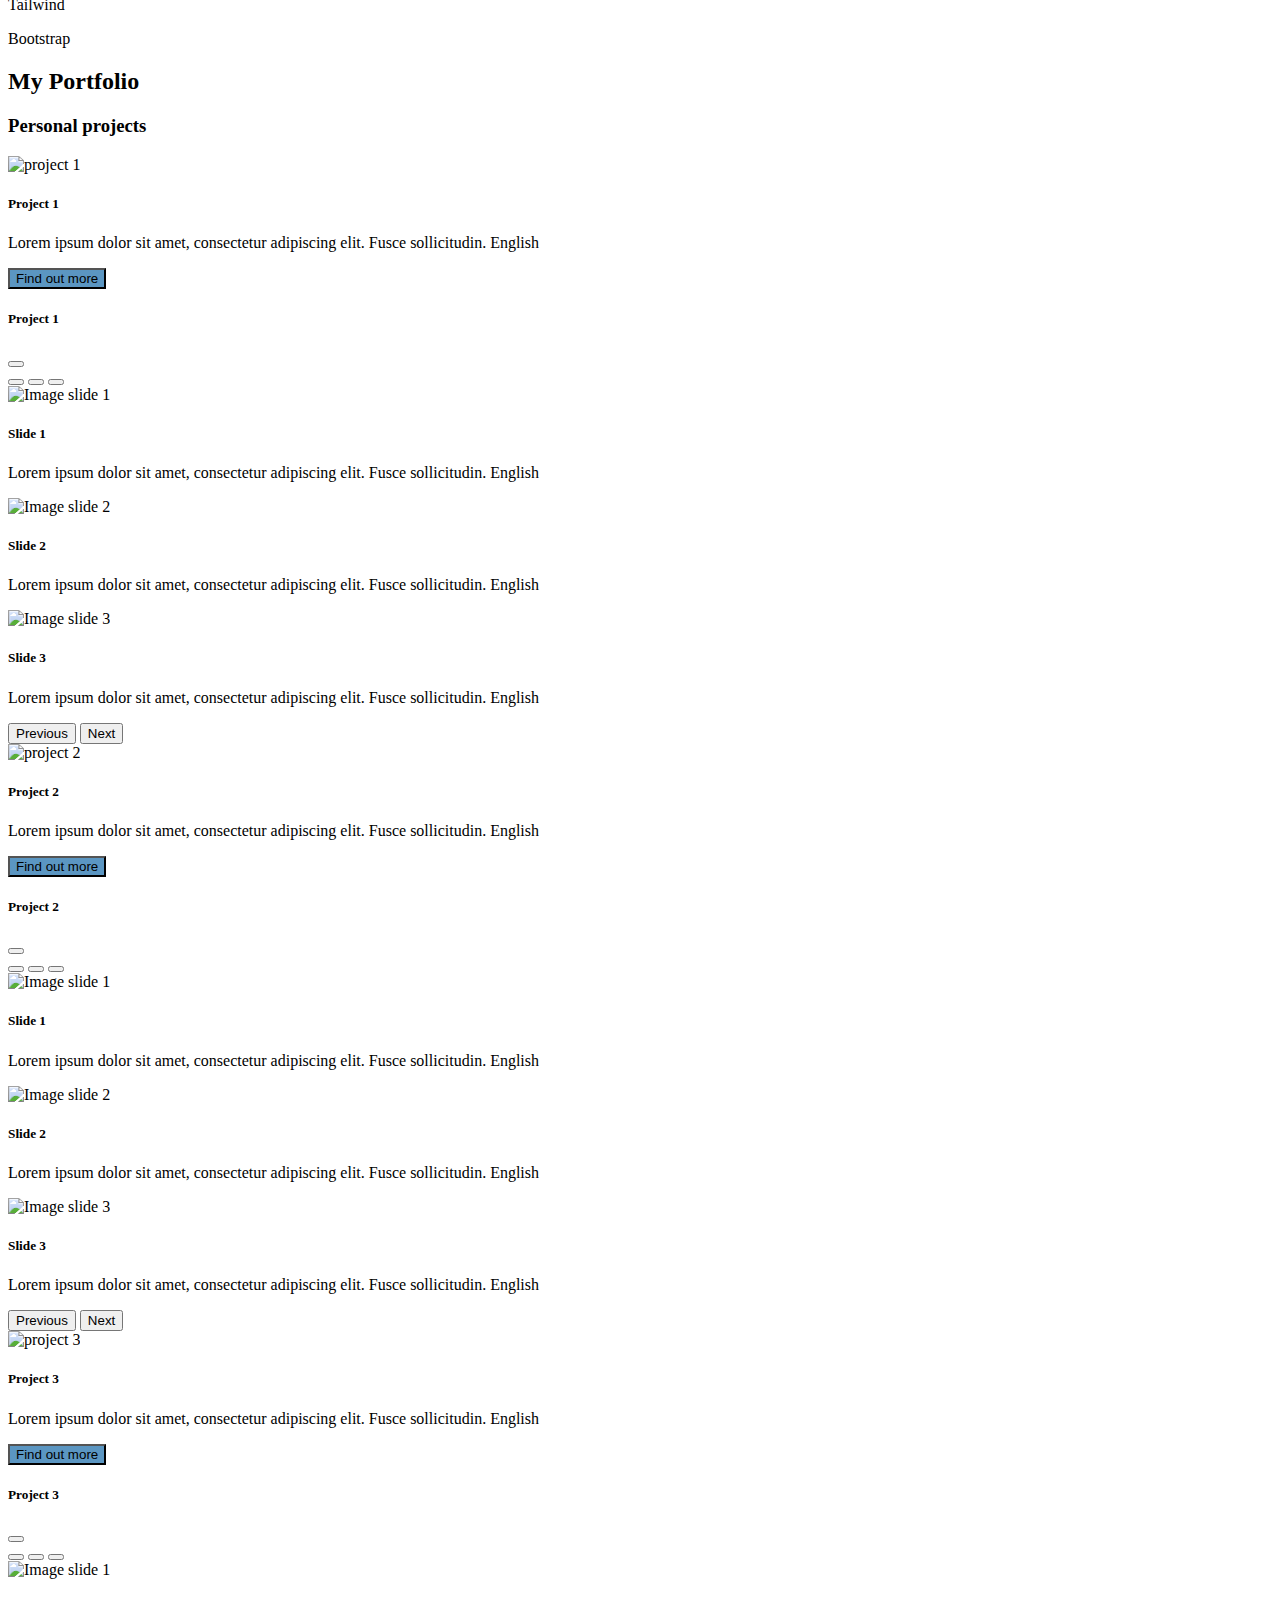
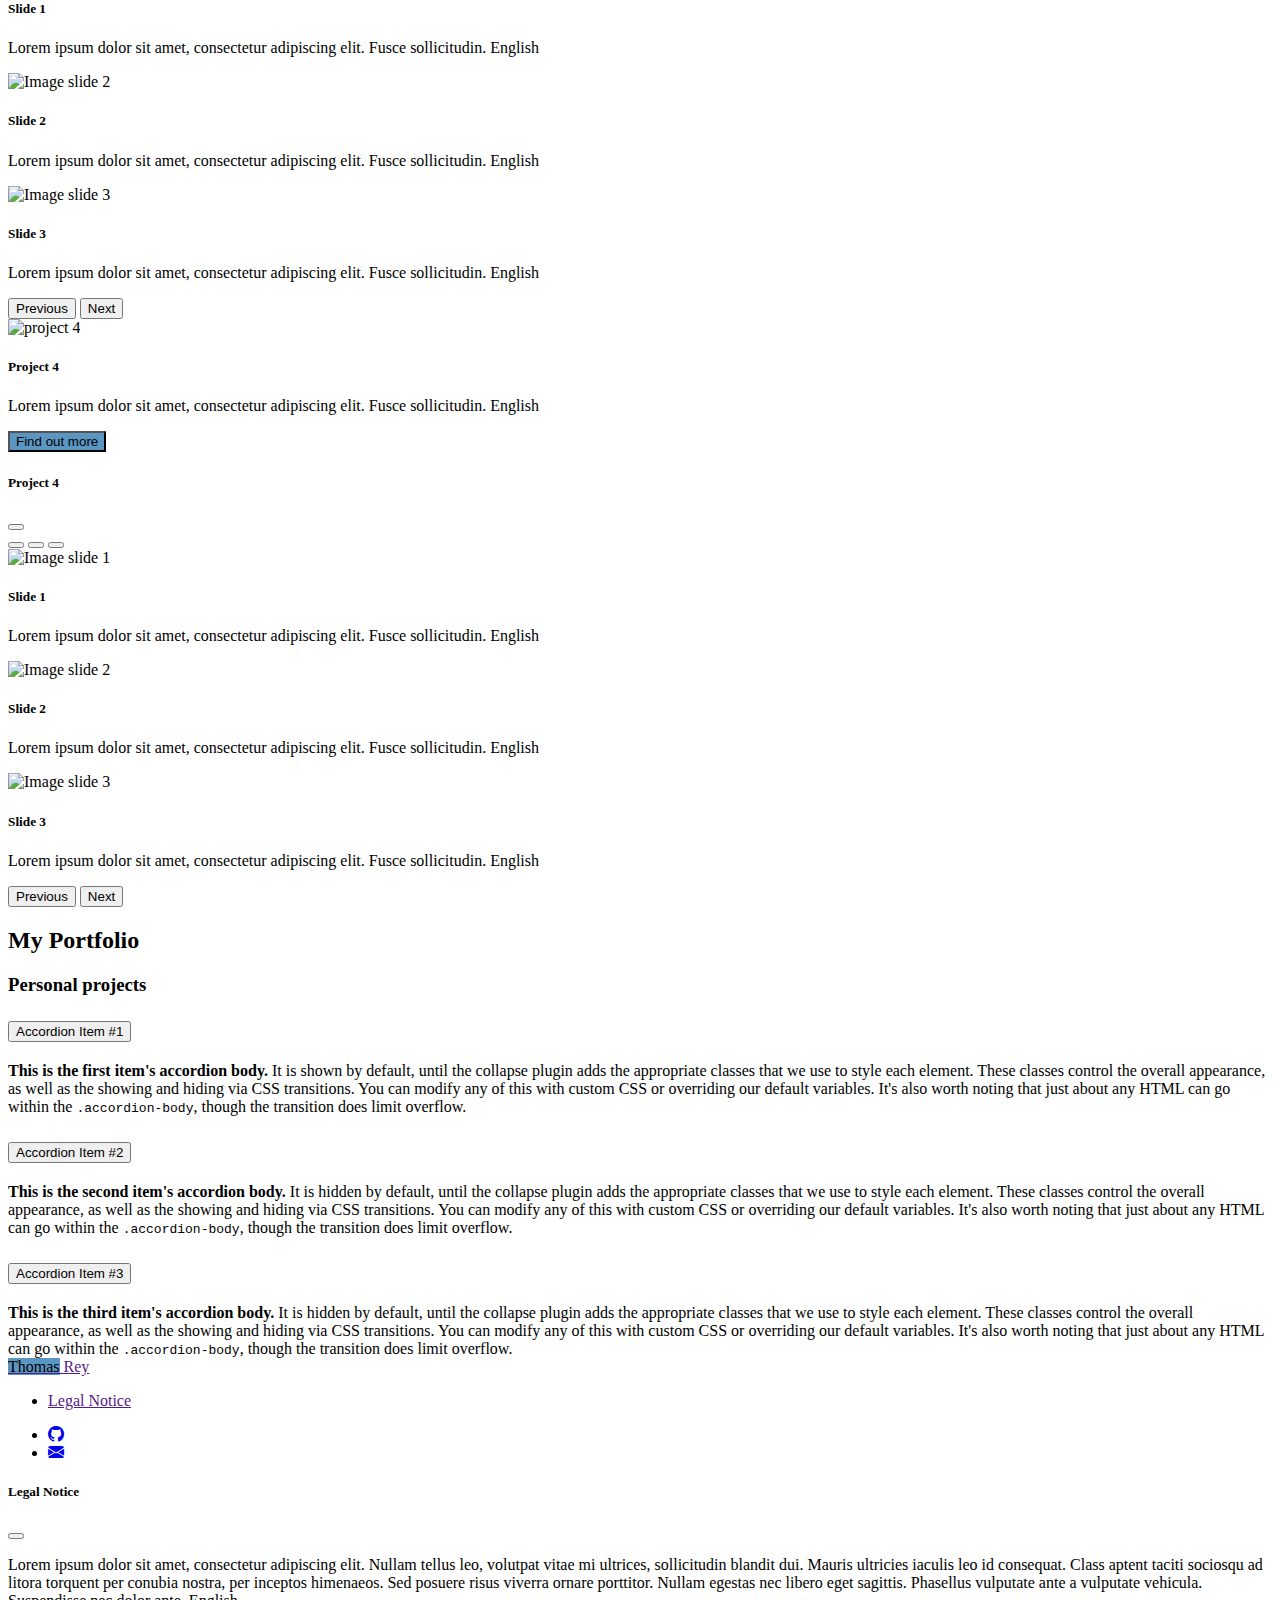
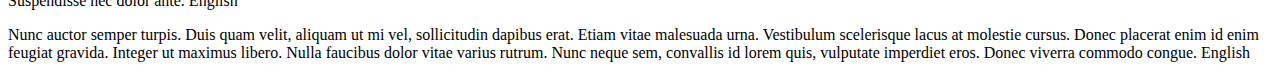
==== commit d4e7153e: "Add files via upload" ====
--- a/docs/index.html
+++ b/docs/index.html
@@ -30,7 +30,7 @@
             <nav class="navbar navbar-expand-md fixed-top bg-light">
                 <div class="container">
                     <a href="index.html" class="navbar-brand text-uppercase fw-bold">
-                        <span class="bg-primary bg-gradient p-1 rounded-3 text-light">Thomas</span> Rey
+                        <span class="bg-lightBlue placeholder bg-gradient p-1 rounded-3 text-light">Thomas</span> Rey
                     </a>
                     <!-- <ul class="list-unstyled btn-group" aria-labelledby="bd-theme-text">
                         <li>
@@ -94,7 +94,7 @@
                         <div class="col-12 col-md-6">
                             <h1 id="presentMyself" class="fw-bold">I'm Thomas Rey, software/web developer</h1>
                             <h2 id="presentWelcome" class="fw-light">Welcome to my Portfolio</h2>
-                            <a id="presentSkill" href="#skill" class="btn btn-primary mt-5">My programming skills</a>
+                            <a id="presentSkill" href="#skill" class="btn bg-lightBlue placeholder mt-5">My programming skills</a>
                         </div>
                         <div class="col-12 col-md-6">
                             <img src="https://picsum.photos/600/800?random=1" alt="Picture of myself" width="100%">
@@ -117,77 +117,77 @@
                                 <div class="row align-items-center">
                                     <div class="col-5 col-sm-4 col-md-3 col-xl-2">
                                         <div class="d-flex align-items-center">
-                                            <i class="fab fa-html5 fa-2x me-3 text-primary"></i>
+                                            <i class="fab fa-html5 fa-2x me-3 text-lightBlue"></i>
                                             <p class="fw-bold m-0">HTML5</p>
                                         </div>
                                     </div>
                                     <div class="col">
                                         <div class="progress" data-bs-toggle="tooltip" title="100%">
-                                            <div class="progress-bar w-100" role="progressbar" aria-valuenow="100" aria-valuemin="0" aria-valuemax="100"></div>
-                                        </div>
-                                    </div>
-                                </div>
-                            </div>
-
-                            <div class="bg-white mb-3 p-3">
-                                <div class="row align-items-center">
-                                    <div class="col-5 col-sm-4 col-md-3 col-xl-2">
-                                        <div class="d-flex align-items-center">
-                                            <i class="fab fa-css3-alt fa-2x me-3 text-primary"></i>
+                                            <div class="progress-bar w-100 bg-lightBlue" role="progressbar" aria-valuenow="100" aria-valuemin="0" aria-valuemax="100"></div>
+                                        </div>
+                                    </div>
+                                </div>
+                            </div>
+
+                            <div class="bg-white mb-3 p-3">
+                                <div class="row align-items-center">
+                                    <div class="col-5 col-sm-4 col-md-3 col-xl-2">
+                                        <div class="d-flex align-items-center">
+                                            <i class="fab fa-css3-alt fa-2x me-3 text-lightBlue"></i>
                                             <p class="fw-bold m-0">CSS3</p>
                                         </div>
                                     </div>
                                     <div class="col">
                                         <div class="progress" data-bs-toggle="tooltip" title="75%">
-                                            <div class="progress-bar w-75" role="progressbar" aria-valuenow="75" aria-valuemin="0" aria-valuemax="100"></div>
-                                        </div>
-                                    </div>
-                                </div>
-                            </div>
-
-                            <div class="bg-white mb-3 p-3">
-                                <div class="row align-items-center">
-                                    <div class="col-5 col-sm-4 col-md-3 col-xl-2">
-                                        <div class="d-flex align-items-center">
-                                            <i class="fab fa-js fa-2x me-3 text-primary"></i>
+                                            <div class="progress-bar w-75 bg-lightBlue" role="progressbar" aria-valuenow="75" aria-valuemin="0" aria-valuemax="100"></div>
+                                        </div>
+                                    </div>
+                                </div>
+                            </div>
+
+                            <div class="bg-white mb-3 p-3">
+                                <div class="row align-items-center">
+                                    <div class="col-5 col-sm-4 col-md-3 col-xl-2">
+                                        <div class="d-flex align-items-center">
+                                            <i class="fab fa-js fa-2x me-3 text-lightBlue"></i>
                                             <p class="fw-bold m-0">JS</p>
                                         </div>
                                     </div>
                                     <div class="col">
                                         <div class="progress" data-bs-toggle="tooltip" title="50%">
-                                            <div class="progress-bar w-50" role="progressbar" aria-valuenow="50" aria-valuemin="0" aria-valuemax="100"></div>
-                                        </div>
-                                    </div>
-                                </div>
-                            </div>
-
-                            <div class="bg-white mb-3 p-3">
-                                <div class="row align-items-center">
-                                    <div class="col-5 col-sm-4 col-md-3 col-xl-2">
-                                        <div class="d-flex align-items-center">
-                                            <i class="fab fa-php fa-2x me-3 text-primary"></i>
+                                            <div class="progress-bar w-50 bg-lightBlue" role="progressbar" aria-valuenow="50" aria-valuemin="0" aria-valuemax="100"></div>
+                                        </div>
+                                    </div>
+                                </div>
+                            </div>
+
+                            <div class="bg-white mb-3 p-3">
+                                <div class="row align-items-center">
+                                    <div class="col-5 col-sm-4 col-md-3 col-xl-2">
+                                        <div class="d-flex align-items-center">
+                                            <i class="fab fa-php fa-2x me-3 text-lightBlue"></i>
                                             <p class="fw-bold m-0">PHP</p>
                                         </div>
                                     </div>
                                     <div class="col">
                                         <div class="progress" data-bs-toggle="tooltip" title="50%">
-                                            <div class="progress-bar w-50" role="progressbar" aria-valuenow="50" aria-valuemin="0" aria-valuemax="100"></div>
-                                        </div>
-                                    </div>
-                                </div>
-                            </div>
-
-                            <div class="bg-white mb-3 p-3">
-                                <div class="row align-items-center">
-                                    <div class="col-5 col-sm-4 col-md-3 col-xl-2">
-                                        <div class="d-flex align-items-center">
-                                            <i class="fab fa-java fa-2x me-3 text-primary"></i>
+                                            <div class="progress-bar w-50 bg-lightBlue" role="progressbar" aria-valuenow="50" aria-valuemin="0" aria-valuemax="100"></div>
+                                        </div>
+                                    </div>
+                                </div>
+                            </div>
+
+                            <div class="bg-white mb-3 p-3">
+                                <div class="row align-items-center">
+                                    <div class="col-5 col-sm-4 col-md-3 col-xl-2">
+                                        <div class="d-flex align-items-center">
+                                            <i class="fab fa-java fa-2x me-3 text-lightBlue"></i>
                                             <p class="fw-bold m-0">Java</p>
                                         </div>
                                     </div>
                                     <div class="col">
                                         <div class="progress" data-bs-toggle="tooltip" title="25%">
-                                            <div class="progress-bar w-25" role="progressbar" aria-valuenow="25" aria-valuemin="0" aria-valuemax="100"></div>
+                                            <div class="progress-bar w-25 bg-lightBlue" role="progressbar" aria-valuenow="25" aria-valuemin="0" aria-valuemax="100"></div>
                                         </div>
                                     </div>
                                 </div>
@@ -210,61 +210,61 @@
                                 <div class="row align-items-center">
                                     <div class="col-5 col-sm-4 col-md-3 col-xl-2">
                                         <div class="d-flex align-items-center">
-                                            <i class="fab fa-laravel fa-2x me-3 text-primary"></i>
+                                            <i class="fab fa-laravel fa-2x me-3 text-lightBlue"></i>
                                             <p class="fw-bold m-0">Laravel</p>
                                         </div>
                                     </div>
                                     <div class="col">
                                         <div class="progress" data-bs-toggle="tooltip" title="25%">
-                                            <div class="progress-bar w-25" role="progressbar" aria-valuenow="25" aria-valuemin="0" aria-valuemax="100"></div>
-                                        </div>
-                                    </div>
-                                </div>
-                            </div>
-
-                            <div class="bg-white mb-3 p-3">
-                                <div class="row align-items-center">
-                                    <div class="col-5 col-sm-4 col-md-3 col-xl-2">
-                                        <div class="d-flex align-items-center">
-                                            <i class="fab fa-react fa-2x me-3 text-primary"></i>
+                                            <div class="progress-bar w-25 bg-lightBlue" role="progressbar" aria-valuenow="25" aria-valuemin="0" aria-valuemax="100"></div>
+                                        </div>
+                                    </div>
+                                </div>
+                            </div>
+
+                            <div class="bg-white mb-3 p-3">
+                                <div class="row align-items-center">
+                                    <div class="col-5 col-sm-4 col-md-3 col-xl-2">
+                                        <div class="d-flex align-items-center">
+                                            <i class="fab fa-react fa-2x me-3 text-lightBlue"></i>
                                             <p class="fw-bold m-0">React</p>
                                         </div>
                                     </div>
                                     <div class="col">
                                         <div class="progress" data-bs-toggle="tooltip" title="50%">
-                                            <div class="progress-bar w-50" role="progressbar" aria-valuenow="50" aria-valuemin="0" aria-valuemax="100"></div>
-                                        </div>
-                                    </div>
-                                </div>
-                            </div>
-
-                            <div class="bg-white mb-3 p-3">
-                                <div class="row align-items-center">
-                                    <div class="col-5 col-sm-4 col-md-3 col-xl-2">
-                                        <div class="d-flex align-items-center">
-                                            <i class="fab fa-tailwindcss fa-2x me-3 text-primary"></i>
+                                            <div class="progress-bar w-50 bg-lightBlue" role="progressbar" aria-valuenow="50" aria-valuemin="0" aria-valuemax="100"></div>
+                                        </div>
+                                    </div>
+                                </div>
+                            </div>
+
+                            <div class="bg-white mb-3 p-3">
+                                <div class="row align-items-center">
+                                    <div class="col-5 col-sm-4 col-md-3 col-xl-2">
+                                        <div class="d-flex align-items-center">
+                                            <i><svg class="tailwind me-3" width="32px" height="32px" fill="currentColor"><use href="#tailwind-fill"></use></svg></i>
                                             <p class="fw-bold m-0">Tailwind</p>
                                         </div>
                                     </div>
                                     <div class="col">
                                         <div class="progress" data-bs-toggle="tooltip" title="75%">
-                                            <div class="progress-bar w-75" role="progressbar" aria-valuenow="75" aria-valuemin="0" aria-valuemax="100"></div>
-                                        </div>
-                                    </div>
-                                </div>
-                            </div>
-
-                            <div class="bg-white mb-3 p-3">
-                                <div class="row align-items-center">
-                                    <div class="col-5 col-sm-4 col-md-3 col-xl-2">
-                                        <div class="d-flex align-items-center">
-                                            <i class="fab fa-bootstrap fa-2x me-2 text-primary"></i>
+                                            <div class="progress-bar w-75 bg-lightBlue" role="progressbar" aria-valuenow="75" aria-valuemin="0" aria-valuemax="100"></div>
+                                        </div>
+                                    </div>
+                                </div>
+                            </div>
+
+                            <div class="bg-white mb-3 p-3">
+                                <div class="row align-items-center">
+                                    <div class="col-5 col-sm-4 col-md-3 col-xl-2">
+                                        <div class="d-flex align-items-center">
+                                            <i class="fab fa-bootstrap fa-2x me-2 text-lightBlue"></i>
                                             <p class="fw-bold m-0">Bootstrap</p>
                                         </div>
                                     </div>
                                     <div class="col">
                                         <div class="progress" data-bs-toggle="tooltip" title="25%">
-                                            <div class="progress-bar w-25" role="progressbar" aria-valuenow="25" aria-valuemin="0" aria-valuemax="100"></div>
+                                            <div class="progress-bar w-25 bg-lightBlue" role="progressbar" aria-valuenow="25" aria-valuemin="0" aria-valuemax="100"></div>
                                         </div>
                                     </div>
                                 </div>
@@ -287,7 +287,7 @@
                                 <div class="card-body">
                                     <h5 class="card-title">Project 1</h5>
                                     <p id="descriptionOne" class="card-text">Lorem ipsum dolor sit amet, consectetur adipiscing elit. Fusce sollicitudin. English</p>
-                                    <button class="btn btn-primary findOutMore" type="button" data-bs-toggle="offcanvas" data-bs-target="#project1" aria-controls="project1">Find out more</button>
+                                    <button class="btn bg-lightBlue placeholder findOutMore" type="button" data-bs-toggle="offcanvas" data-bs-target="#project1" aria-controls="project1">Find out more</button>
 
                                     <div class="offcanvas offcanvas-bottom h-100" tabindex="-1" id="project1" aria-libelledby="titleProject1">
                                         <div class="offcanvas-header">
@@ -347,7 +347,7 @@
                                 <div class="card-body">
                                     <h5 class="card-title">Project 2</h5>
                                     <p id="descriptionTwo" class="card-text">Lorem ipsum dolor sit amet, consectetur adipiscing elit. Fusce sollicitudin. English</p>
-                                    <button class="btn btn-primary findOutMore" type="button" data-bs-toggle="offcanvas" data-bs-target="#project2" aria-controls="project2">Find out more</button>
+                                    <button class="btn bg-lightBlue placeholder findOutMore" type="button" data-bs-toggle="offcanvas" data-bs-target="#project2" aria-controls="project2">Find out more</button>
 
                                     <div class="offcanvas offcanvas-bottom h-100" tabindex="-1" id="project2" aria-labelledby="titleProject2">
                                         <div class="offcanvas-header">
@@ -407,7 +407,7 @@
                                 <div class="card-body">
                                     <h5 class="card-title">Project 3</h5>
                                     <p id="descriptionThree" class="card-text">Lorem ipsum dolor sit amet, consectetur adipiscing elit. Fusce sollicitudin. English</p>
-                                    <button class="btn btn-primary findOutMore" type="button" data-bs-toggle="offcanvas" data-bs-target="#project3" aria-controls="project3">Find out more</button>
+                                    <button class="btn bg-lightBlue placeholder findOutMore" type="button" data-bs-toggle="offcanvas" data-bs-target="#project3" aria-controls="project3">Find out more</button>
 
                                     <div class="offcanvas offcanvas-bottom h-100" tabindex="-1" id="project3" aria-labelledby="titleProject3">
                                         <div class="offcanvas-header">
@@ -467,7 +467,7 @@
                                 <div class="card-body">
                                     <h5 class="card-title">Project 4</h5>
                                     <p id="descriptionFour" class="card-text">Lorem ipsum dolor sit amet, consectetur adipiscing elit. Fusce sollicitudin. English</p>
-                                    <button class="btn btn-primary findOutMore" type="button" data-bs-toggle="offcanvas" data-bs-target="#project4" aria-controls="project4">Find out more</button>
+                                    <button class="btn bg-lightBlue placeholder findOutMore" type="button" data-bs-toggle="offcanvas" data-bs-target="#project4" aria-controls="project4">Find out more</button>
 
                                     <div class="offcanvas offcanvas-bottom h-100" tabindex="-1" id="project4" aria-labelledby="titleProject4">
                                         <div class="offcanvas-header">
@@ -525,30 +525,46 @@
 
             <section id="contact" class="py-5 bg-light">
                 <div class="container">
-                    <h2 id="contactTitle" class="mb-0">5th section</h2>
-                    <h3 id="contactDescr" class="fw-light fs-5">find something to say, but for now, it's just a contact form</h3>
+                    <h2 id="myPortfolio" class="mb-0">My Portfolio</h2>
+                    <h3 id="portfolioProject" class="fw-light fs-5">Personal projects</h3>
                     <div class="row gy-4 mt-4">
-                        <div class="col-12 col-md-5">
-                            <img src="img/grab-a-coffee.jpg" alt="Picture of a coffee cup" class="w-100">
-                        </div>
-                        <div class="col-12 offset-md-1 col-md-6">
-                            <form class="row">
-                                <div class="col-6 my-2">
-                                    <label id="contactName" for="name" class="form-label">Name</label>
-                                    <input name="name" type="text" class="form-control" id="name">
-                                </div>
-                                <div class="col-6 my-2">
-                                    <label id="contactEmail" for="email" class="form-label">Email address</label>
-                                    <input name="email" type="text" class="form-control" id="email">
-                                </div>
-                                <div class="col-12 my-2">
-                                    <label for="message" class="form-label">Message</label>
-                                    <textarea name="message" id="message" rows="3" class="form-control"></textarea>
-                                </div>
-                                <div class="col-12 my-2">
-                                    <button id="contactSubmit" type="submit" class="btn btn-primary w-100">Submit</button>
-                                </div>  
-                            </form>
+                        <div class="accordion" id="accordionExample">
+                            <div class="accordion-item">
+                                <h2 class="accordion-header">
+                                    <button class="accordion-button" type="button" data-bs-toggle="collapse" data-bs-target="#collapseOne" aria-expanded="true" aria-controls="collapseOne">
+                                        Accordion Item #1
+                                    </button>
+                                </h2>
+                                <div id="collapseOne" class="accordion-collapse collapse show" data-bs-parent="#accordionExample">
+                                    <div class="accordion-body">
+                                        <strong>This is the first item's accordion body.</strong> It is shown by default, until the collapse plugin adds the appropriate classes that we use to style each element. These classes control the overall appearance, as well as the showing and hiding via CSS transitions. You can modify any of this with custom CSS or overriding our default variables. It's also worth noting that just about any HTML can go within the <code>.accordion-body</code>, though the transition does limit overflow.
+                                    </div>
+                                </div>
+                            </div>
+                            <div class="accordion-item">
+                                <h2 class="accordion-header">
+                                    <button class="accordion-button collapsed" type="button" data-bs-toggle="collapse" data-bs-target="#collapseTwo" aria-expanded="false" aria-controls="collapseTwo">
+                                        Accordion Item #2
+                                    </button>
+                                </h2>
+                                <div id="collapseTwo" class="accordion-collapse collapse" data-bs-parent="#accordionExample">
+                                    <div class="accordion-body">
+                                        <strong>This is the second item's accordion body.</strong> It is hidden by default, until the collapse plugin adds the appropriate classes that we use to style each element. These classes control the overall appearance, as well as the showing and hiding via CSS transitions. You can modify any of this with custom CSS or overriding our default variables. It's also worth noting that just about any HTML can go within the <code>.accordion-body</code>, though the transition does limit overflow.
+                                    </div>
+                                </div>
+                            </div>
+                            <div class="accordion-item">
+                                <h2 class="accordion-header">
+                                    <button class="accordion-button collapsed" type="button" data-bs-toggle="collapse" data-bs-target="#collapseThree" aria-expanded="false" aria-controls="collapseThree">
+                                        Accordion Item #3
+                                    </button>
+                                </h2>
+                                <div id="collapseThree" class="accordion-collapse collapse" data-bs-parent="#accordionExample">
+                                    <div class="accordion-body">
+                                        <strong>This is the third item's accordion body.</strong> It is hidden by default, until the collapse plugin adds the appropriate classes that we use to style each element. These classes control the overall appearance, as well as the showing and hiding via CSS transitions. You can modify any of this with custom CSS or overriding our default variables. It's also worth noting that just about any HTML can go within the <code>.accordion-body</code>, though the transition does limit overflow.
+                                    </div>
+                                </div>
+                            </div>
                         </div>
                     </div>
                 </div>
@@ -560,7 +576,7 @@
                 <div class="row gy-4 align-items-center">
                     <div class="col-12 col-md-4">
                         <a class="navbar-brand text-uppercase fw-bold" href="">
-                            <span class="bg-primary bg-gradient p-1 rounded-3 text-light">Thomas</span> Rey
+                            <span class="bg-lightBlue placeholder bg-gradient p-1 rounded-3 text-light">Thomas</span> Rey
                         </a>
                     </div>
                     <div class="col-12 col-md-4 text-md-center">
@@ -621,7 +637,10 @@
             </div>
         </footer>
         <svg xmlns="http://www.w3.org/2000/svg" style="display: none;">
-            
+            <symbol id="tailwind-fill" height="32px" width="32px" viewBox="0 0 256 153.6">
+                <path d="M128 0C93.867 0 72.533 17.067 64 51.2 76.8 34.133 91.733 27.733 108.8 32c9.737 2.434 16.697 9.499 24.401 17.318C145.751 62.057 160.275 76.8 192 76.8c34.133 0 55.467-17.067 64-51.2-12.8 17.067-27.733 23.467-44.8 19.2-9.737-2.434-16.697-9.499-24.401-17.318C174.249 14.743 159.725 0 128 0zM64 76.8C29.867 76.8 8.533 93.867 0 128c12.8-17.067 27.733-23.467 44.8-19.2 9.737 2.434 16.697 9.499 24.401 17.318C81.751 138.857 96.275 153.6 128 153.6c34.133 0 55.467-17.067 64-51.2-12.8 17.067-27.733 23.467-44.8 19.2-9.737-2.434-16.697-9.499-24.401-17.318C110.249 91.543 95.725 76.8 64 76.8z"/>
+            </symbol>
+                
             <symbol id="moon-stars-fill" viewBox="0 0 16 16">
               <path d="M6 .278a.768.768 0 0 1 .08.858 7.208 7.208 0 0 0-.878 3.46c0 4.021 3.278 7.277 7.318 7.277.527 0 1.04-.055 1.533-.16a.787.787 0 0 1 .81.316.733.733 0 0 1-.031.893A8.349 8.349 0 0 1 8.344 16C3.734 16 0 12.286 0 7.71 0 4.266 2.114 1.312 5.124.06A.752.752 0 0 1 6 .278z"/>
               <path d="M10.794 3.148a.217.217 0 0 1 .412 0l.387 1.162c.173.518.579.924 1.097 1.097l1.162.387a.217.217 0 0 1 0 .412l-1.162.387a1.734 1.734 0 0 0-1.097 1.097l-.387 1.162a.217.217 0 0 1-.412 0l-.387-1.162A1.734 1.734 0 0 0 9.31 6.593l-1.162-.387a.217.217 0 0 1 0-.412l1.162-.387a1.734 1.734 0 0 0 1.097-1.097l.387-1.162zM13.863.099a.145.145 0 0 1 .274 0l.258.774c.115.346.386.617.732.732l.774.258a.145.145 0 0 1 0 .274l-.774.258a1.156 1.156 0 0 0-.732.732l-.258.774a.145.145 0 0 1-.274 0l-.258-.774a1.156 1.156 0 0 0-.732-.732l-.774-.258a.145.145 0 0 1 0-.274l.774-.258c.346-.115.617-.386.732-.732L13.863.1z"/>
@@ -635,7 +654,7 @@
             crossorigin="anonymous">
         </script>
         <script src="js/darkMode.js"></script>
+        <script src="js/tooltip.js"></script>
         <script src="js/translate.js"></script>
-        <script src="js/tooltip.js"></script>
     </body>
 </html>--- a/docs/css/style.css
+++ b/docs/css/style.css
@@ -60,4 +60,23 @@
 }
 #dark-mode-checkbox:checked + #toggle-darkmode svg.moon{
     fill: #FFF;
+}
+
+svg.tailwind{
+    fill: #5B96C2;
+    opacity: 100%;
+}
+
+.bg-lightBlue{
+    background-color: #5B96C2;
+    color: black;
+}
+
+.text-lightBlue{
+    color: #5B96C2;
+}
+
+.placeholder{
+    opacity: 1;
+    cursor: auto;
 }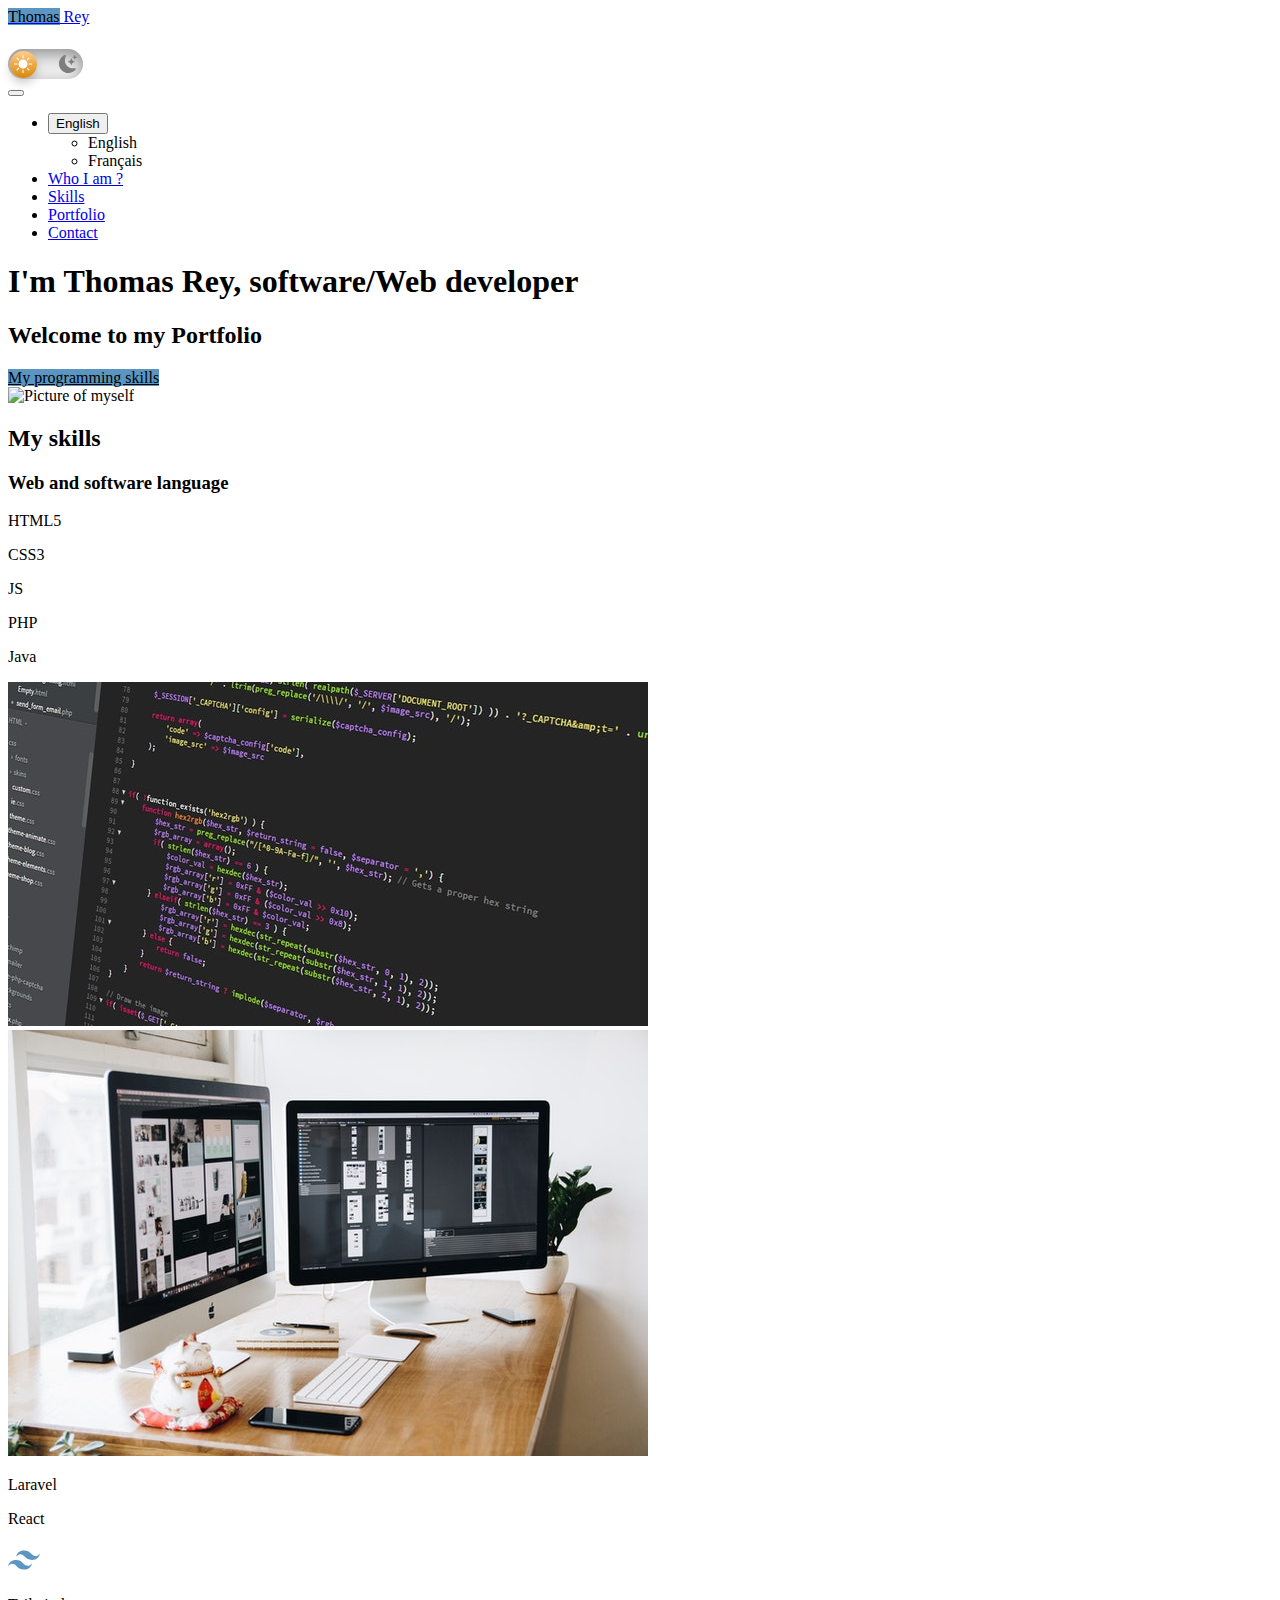
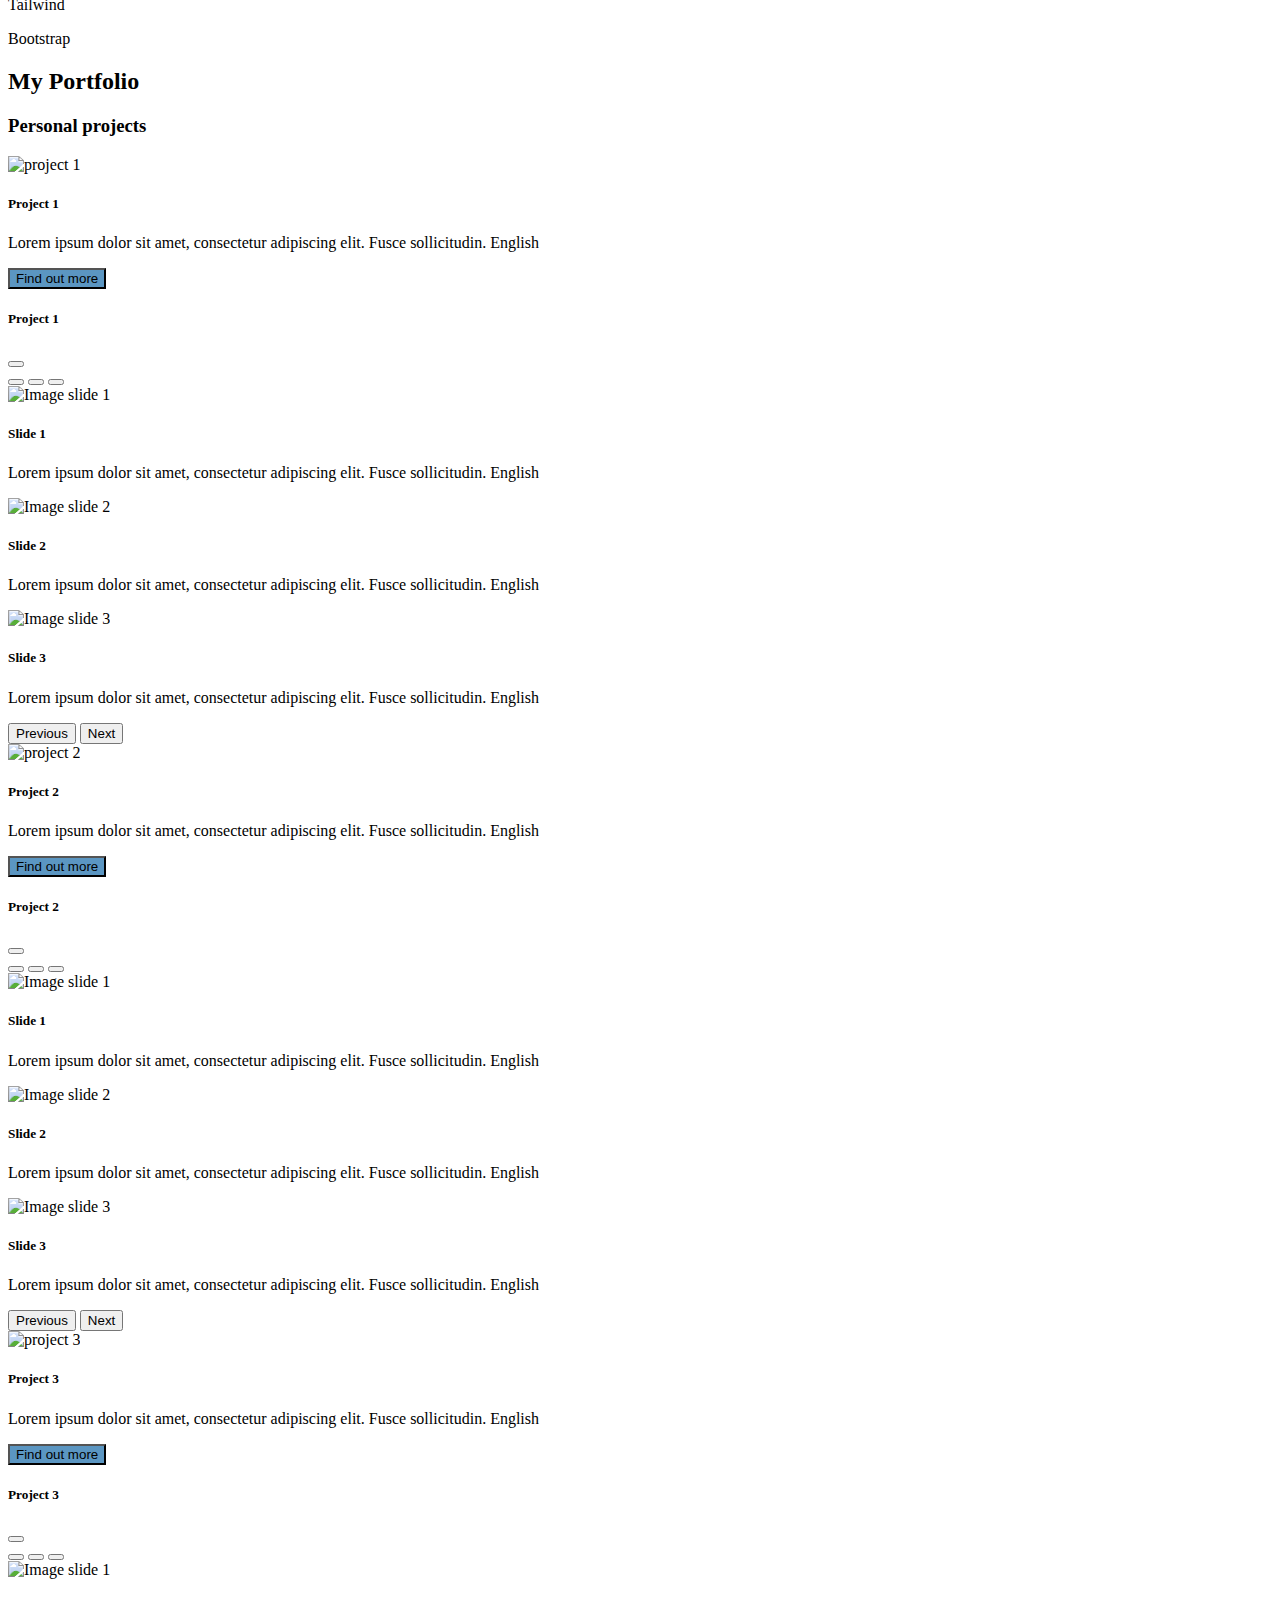
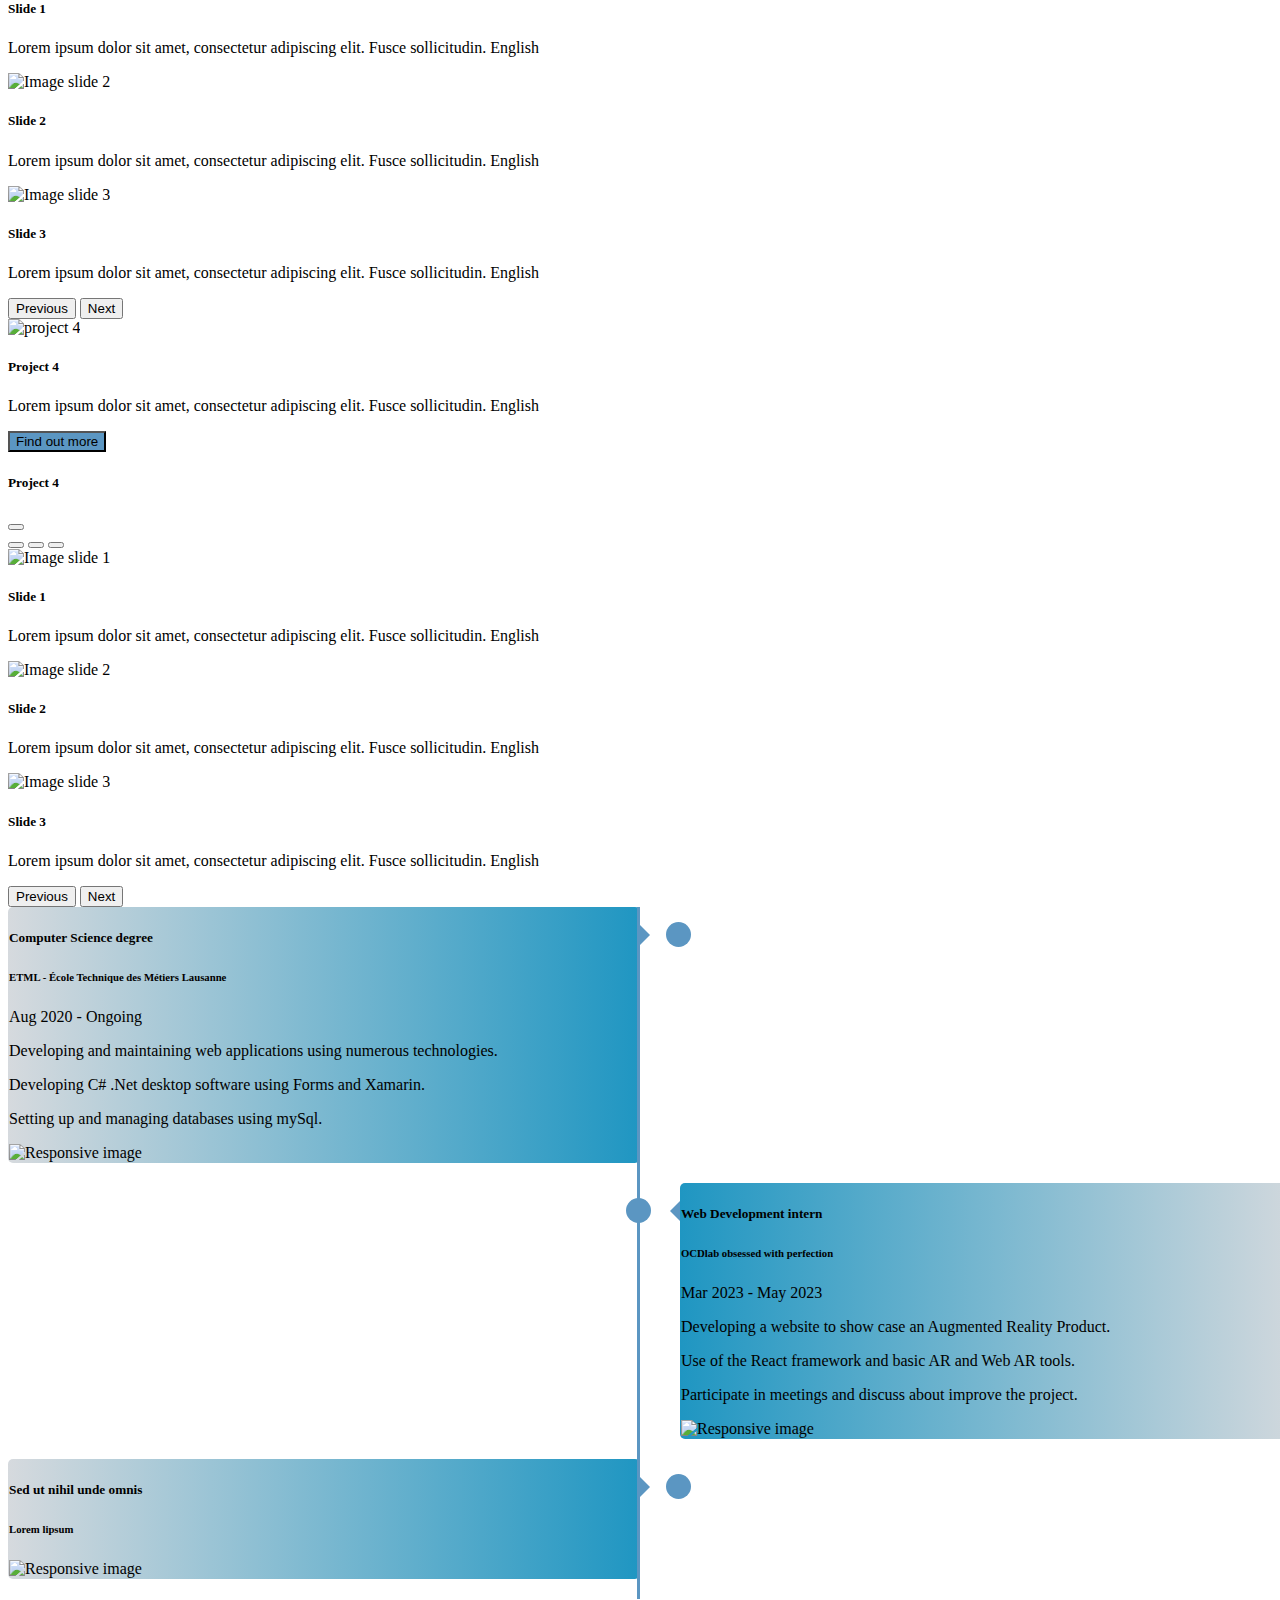
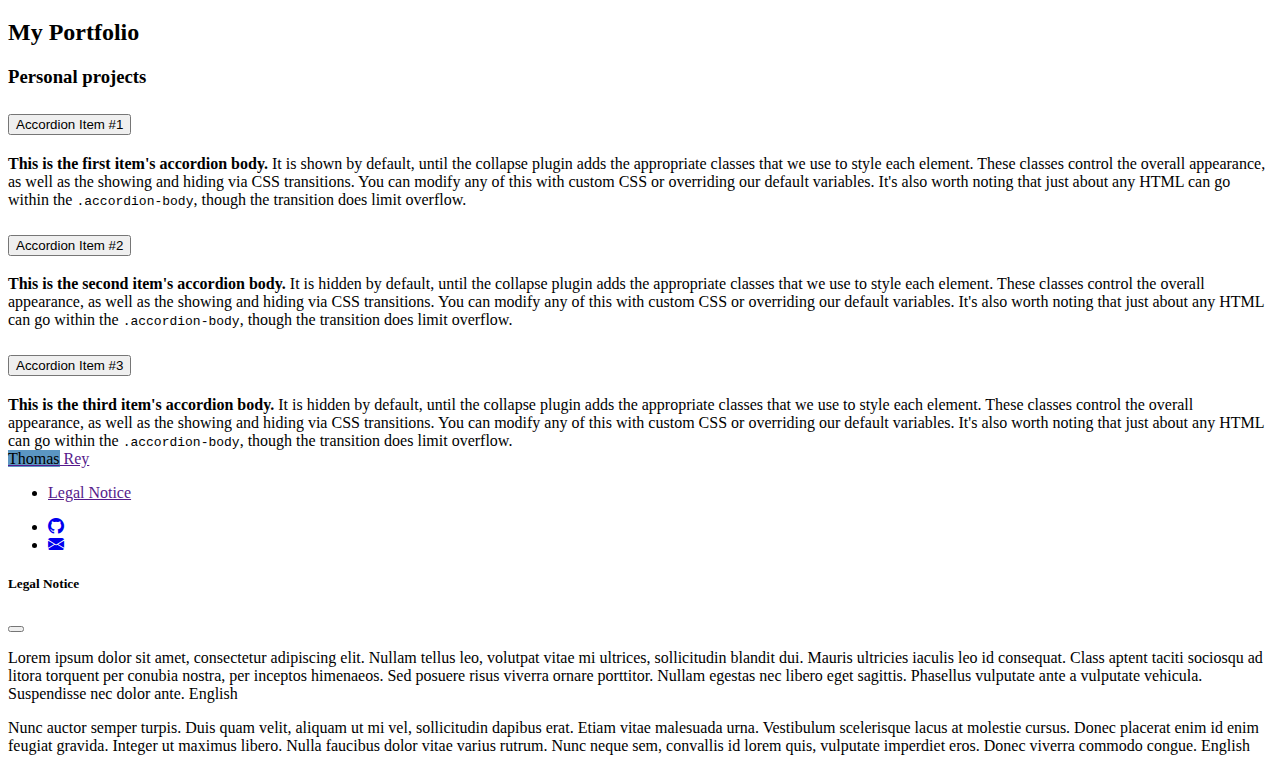
==== commit 80c09520: "Add files via upload" ====
--- a/docs/index.html
+++ b/docs/index.html
@@ -30,7 +30,7 @@
             <nav class="navbar navbar-expand-md fixed-top bg-light">
                 <div class="container">
                     <a href="index.html" class="navbar-brand text-uppercase fw-bold">
-                        <span class="bg-lightBlue placeholder bg-gradient p-1 rounded-3 text-light">Thomas</span> Rey
+                        <span class="bg-lightBlue bg-gradient p-1 rounded-3 text-light">Thomas</span> Rey
                     </a>
                     <!-- <ul class="list-unstyled btn-group" aria-labelledby="bd-theme-text">
                         <li>
@@ -94,7 +94,7 @@
                         <div class="col-12 col-md-6">
                             <h1 id="presentMyself" class="fw-bold">I'm Thomas Rey, software/web developer</h1>
                             <h2 id="presentWelcome" class="fw-light">Welcome to my Portfolio</h2>
-                            <a id="presentSkill" href="#skill" class="btn bg-lightBlue placeholder mt-5">My programming skills</a>
+                            <a id="presentSkill" href="#skill" class="btn bg-lightBlue mt-5">My programming skills</a>
                         </div>
                         <div class="col-12 col-md-6">
                             <img src="https://picsum.photos/600/800?random=1" alt="Picture of myself" width="100%">
@@ -277,7 +277,7 @@
             <section id="portfolio" class="py-5">
                 <div class="container">
                     <h2 id="myPortfolio" class="mb-0">My Portfolio</h2>
-                    <h3 id="portfolioProject" class="fw-light fs-5">Personal projects</h3>
+                    <h3 id="portfolioProject" class="fw-light fs-5">Personal projects that I have done</h3>
                     <div class="row gy-4 mt-4">
 
                         <!--Project 1-->
@@ -287,7 +287,7 @@
                                 <div class="card-body">
                                     <h5 class="card-title">Project 1</h5>
                                     <p id="descriptionOne" class="card-text">Lorem ipsum dolor sit amet, consectetur adipiscing elit. Fusce sollicitudin. English</p>
-                                    <button class="btn bg-lightBlue placeholder findOutMore" type="button" data-bs-toggle="offcanvas" data-bs-target="#project1" aria-controls="project1">Find out more</button>
+                                    <button class="btn bg-lightBlue findOutMore" type="button" data-bs-toggle="offcanvas" data-bs-target="#project1" aria-controls="project1">Find out more</button>
 
                                     <div class="offcanvas offcanvas-bottom h-100" tabindex="-1" id="project1" aria-libelledby="titleProject1">
                                         <div class="offcanvas-header">
@@ -347,7 +347,7 @@
                                 <div class="card-body">
                                     <h5 class="card-title">Project 2</h5>
                                     <p id="descriptionTwo" class="card-text">Lorem ipsum dolor sit amet, consectetur adipiscing elit. Fusce sollicitudin. English</p>
-                                    <button class="btn bg-lightBlue placeholder findOutMore" type="button" data-bs-toggle="offcanvas" data-bs-target="#project2" aria-controls="project2">Find out more</button>
+                                    <button class="btn bg-lightBlue findOutMore" type="button" data-bs-toggle="offcanvas" data-bs-target="#project2" aria-controls="project2">Find out more</button>
 
                                     <div class="offcanvas offcanvas-bottom h-100" tabindex="-1" id="project2" aria-labelledby="titleProject2">
                                         <div class="offcanvas-header">
@@ -407,7 +407,7 @@
                                 <div class="card-body">
                                     <h5 class="card-title">Project 3</h5>
                                     <p id="descriptionThree" class="card-text">Lorem ipsum dolor sit amet, consectetur adipiscing elit. Fusce sollicitudin. English</p>
-                                    <button class="btn bg-lightBlue placeholder findOutMore" type="button" data-bs-toggle="offcanvas" data-bs-target="#project3" aria-controls="project3">Find out more</button>
+                                    <button class="btn bg-lightBlue findOutMore" type="button" data-bs-toggle="offcanvas" data-bs-target="#project3" aria-controls="project3">Find out more</button>
 
                                     <div class="offcanvas offcanvas-bottom h-100" tabindex="-1" id="project3" aria-labelledby="titleProject3">
                                         <div class="offcanvas-header">
@@ -467,7 +467,7 @@
                                 <div class="card-body">
                                     <h5 class="card-title">Project 4</h5>
                                     <p id="descriptionFour" class="card-text">Lorem ipsum dolor sit amet, consectetur adipiscing elit. Fusce sollicitudin. English</p>
-                                    <button class="btn bg-lightBlue placeholder findOutMore" type="button" data-bs-toggle="offcanvas" data-bs-target="#project4" aria-controls="project4">Find out more</button>
+                                    <button class="btn bg-lightBlue findOutMore" type="button" data-bs-toggle="offcanvas" data-bs-target="#project4" aria-controls="project4">Find out more</button>
 
                                     <div class="offcanvas offcanvas-bottom h-100" tabindex="-1" id="project4" aria-labelledby="titleProject4">
                                         <div class="offcanvas-header">
@@ -523,10 +523,60 @@
                 </div>
             </section>
 
-            <section id="contact" class="py-5 bg-light">
+            <section id="experience" class="py-5 bg-light">
                 <div class="container">
-                    <h2 id="myPortfolio" class="mb-0">My Portfolio</h2>
-                    <h3 id="portfolioProject" class="fw-light fs-5">Personal projects</h3>
+                    <div class="main-timeline">
+                        <div class="timeline timeline-left">
+                            <div class="border-card-left">
+                                <div class="card">
+                                    <div class="card-body p-4">
+                                        <h5 class="card-title fw-bold mb-2">Computer Science degree</h5>
+                                        <h6 class="card-subtitle mb-4 text-body-secondary">ETML - École Technique des Métiers Lausanne</h6>
+                                        <p class="text-muted mb-4"><i class="far fa-clock" aria-hidden="true"></i> Aug 2020 - Ongoing</p>
+                                        <p class="mb-1 card-text">Developing and maintaining web applications using numerous technologies.</p>
+                                        <p class="mb-1 card-text">Developing C# .Net desktop software using Forms and Xamarin.</p>
+                                        <p class="mb-0 card-text">Setting up and managing databases using mySql.</p>
+                                    </div>
+                                    <img src="https://picsum.photos/1920/820?random=13" class="card-img-bottom" alt="Responsive image">
+                                </div>
+                            </div>
+                        </div>
+                        <div class="timeline timeline-right">
+                            <div class="border-card-right">
+                                <div class="card">
+                                    <div class="card-body p-4">
+                                        <h5 class="card-title fw-bold mb-2">Web Development intern</h5>
+                                        <h6 class="card-subtitle mb-4 text-body-secondary">OCDlab obsessed with perfection</h6>
+                                        <p class="text-muted mb-4"><i class="far fa-clock" aria-hidden="true"></i> Mar 2023 - May 2023</p>
+                                        <p class="mb-1 card-text">Developing a website to show case an Augmented Reality Product.</p>
+                                        <p class="mb-1 card-text">Use of the React framework and basic AR and Web AR tools.</p>
+                                        <p class="mb-0 card-text">Participate in meetings and discuss about improve the project.</p>
+                                    </div>
+                                    <img src="https://picsum.photos/1920/820?random=14" class="card-img-bottom" alt="Responsive image">
+                                </div>
+                            </div>
+                        </div>
+                        <div class="timeline timeline-left">
+                            <div class="border-card-left">
+                                <div class="card">
+                                    <div class="card-body p-4">
+                                        <h5 class="card-title fw-bold mb-2">Sed ut nihil unde omnis</h5>
+                                        <h6 class="card-subtitle mb-4 text-body-secondary">Lorem lipsum</h6>
+                                        <p class="text-muted mb-4"><i class="far fa-clock" aria-hidden="true"></i> </p>
+                                        <p class="mb-0 card-text"></p>
+                                    </div>
+                                    <img src="https://picsum.photos/1920/820?random=15" class="card-img-bottom" alt="Responsive image">
+                                </div>
+                            </div>
+                        </div>
+                    </div>
+                </div>
+            </section>
+
+            <section id="hobby" class="py-5 bg-light">
+                <div class="container">
+                    <h2 id="myPortfolio" class="mb-0">My hobbies</h2>
+                    <h3 id="portfolioProject" class="fw-light fs-5">What I like to do on my free time</h3>
                     <div class="row gy-4 mt-4">
                         <div class="accordion" id="accordionExample">
                             <div class="accordion-item">
@@ -576,7 +626,7 @@
                 <div class="row gy-4 align-items-center">
                     <div class="col-12 col-md-4">
                         <a class="navbar-brand text-uppercase fw-bold" href="">
-                            <span class="bg-lightBlue placeholder bg-gradient p-1 rounded-3 text-light">Thomas</span> Rey
+                            <span class="bg-lightBlue bg-gradient p-1 rounded-3 text-light">Thomas</span> Rey
                         </a>
                     </div>
                     <div class="col-12 col-md-4 text-md-center">
--- a/docs/css/style.css
+++ b/docs/css/style.css
@@ -79,4 +79,171 @@
 .placeholder{
     opacity: 1;
     cursor: auto;
+}
+
+
+/* The actual timeline (the vertical ruler) */
+.main-timeline {
+    position: relative;
+}
+  
+/* The actual timeline (the vertical ruler) */
+.main-timeline::after {
+    content: "";
+    position: absolute;
+    width: 3px;
+    background-color: #5B96C2;
+    top: 0;
+    bottom: 0;
+    left: 50%;
+    margin-left: -3px;
+}
+  
+  /* Container around content */
+.timeline {
+    position: relative;
+    background-color: inherit;
+    width: 50%;
+}
+
+.timeline .card{
+    border: none;
+}
+
+.border-card-left{
+    position: relative;
+    border-radius: 5px;
+    padding: 1px;
+
+    /* fallback for old browsers */
+    background: #5b96c2;
+
+    /* Chrome 10-25, Safari 5.1-6 */
+    background: -webkit-linear-gradient(
+        to right,
+        rgba(173, 181, 189, 0.5),
+        rgba(31, 150, 194, 1)
+    );
+
+    /* W3C, IE 10+/ Edge, Firefox 16+, Chrome 26+, Opera 12+, Safari 7+ */
+    background: linear-gradient(
+        to right,
+        rgba(173, 181, 189, 0.5),
+        rgba(31, 150, 194, 1)
+    );
+}
+
+.border-card-right{
+    position: relative;
+    border-radius: 5px;
+    padding: 1px;
+
+    /* fallback for old browsers */
+    background: #5b96c2;
+
+    /* Chrome 10-25, Safari 5.1-6 */
+    background: -webkit-linear-gradient(
+        to right,
+        rgba(31, 150, 194, 1),
+        rgba(173, 181, 189, 0.5)
+    );
+
+    /* W3C, IE 10+/ Edge, Firefox 16+, Chrome 26+, Opera 12+, Safari 7+ */
+    background: linear-gradient(
+        to right,
+        rgba(31, 150, 194, 1),
+        rgba(173, 181, 189, 0.5)
+    );
+}
+  
+/* The circles on the timeline */
+.timeline::after {
+    content: "";
+    position: absolute;
+    width: 25px;
+    height: 25px;
+    right: -11px;
+    background-color: #5b96c2;
+    top: 15px;
+    border-radius: 50%;
+    z-index: 1;
+}
+  
+/* Place the container to the left */
+.timeline-left {
+    padding: 0px 40px 20px 0px;
+    left: 0;
+}
+
+/* Place the container to the right */
+.timeline-right {
+    padding: 0px 0px 20px 40px;
+    left: 50%;
+}
+
+/* Add arrows to the left container (pointing right) */
+.timeline-left::before {
+    content: " ";
+    position: absolute;
+    top: 18px;
+    z-index: 1;
+    right: 30px;
+    border: medium solid #5B96C2;
+    border-width: 10px 0 10px 10px;
+    border-color: transparent transparent transparent #5B96C2;
+}
+  
+/* Add arrows to the right container (pointing left) */
+.timeline-right::before {
+    content: " ";
+    position: absolute;
+    top: 18px;
+    z-index: 1;
+    left: 30px;
+    border: medium solid #5B96C2;
+    border-width: 10px 10px 10px 0;
+    border-color: transparent #5B96C2 transparent transparent;
+}
+
+/* Fix the circle for containers on the right side */
+.timeline-right::after {
+    left: -14px;
+}
+  
+/* Media queries - Responsive timeline on screens less than 600px wide */
+@media screen and (max-width: 600px) {
+    /* Place the timelime to the left */
+    .main-timeline::after {
+        left: 31px;
+    }
+
+    /* Full-width containers */
+    .timeline {
+        width: 100%;
+        padding-left: 70px;
+        padding-right: 25px;
+    }
+
+    /* Make sure that all arrows are pointing leftwards */
+    .timeline::before {
+        left: 60px;
+        border: medium solid #5B96C2;
+        border-width: 10px 10px 10px 0;
+        border-color: transparent #5B96C2 transparent transparent;
+    }
+
+    /* Make sure all circles are at the same spot */
+    .timeline-left::after,
+    .timeline-right::after {
+        left: 18px;
+    }
+
+    .timeline-left::before {
+        right: auto;
+    }
+
+    /* Make all right containers behave like the left ones */
+    .timeline-right {
+        left: 0%;
+    }
 }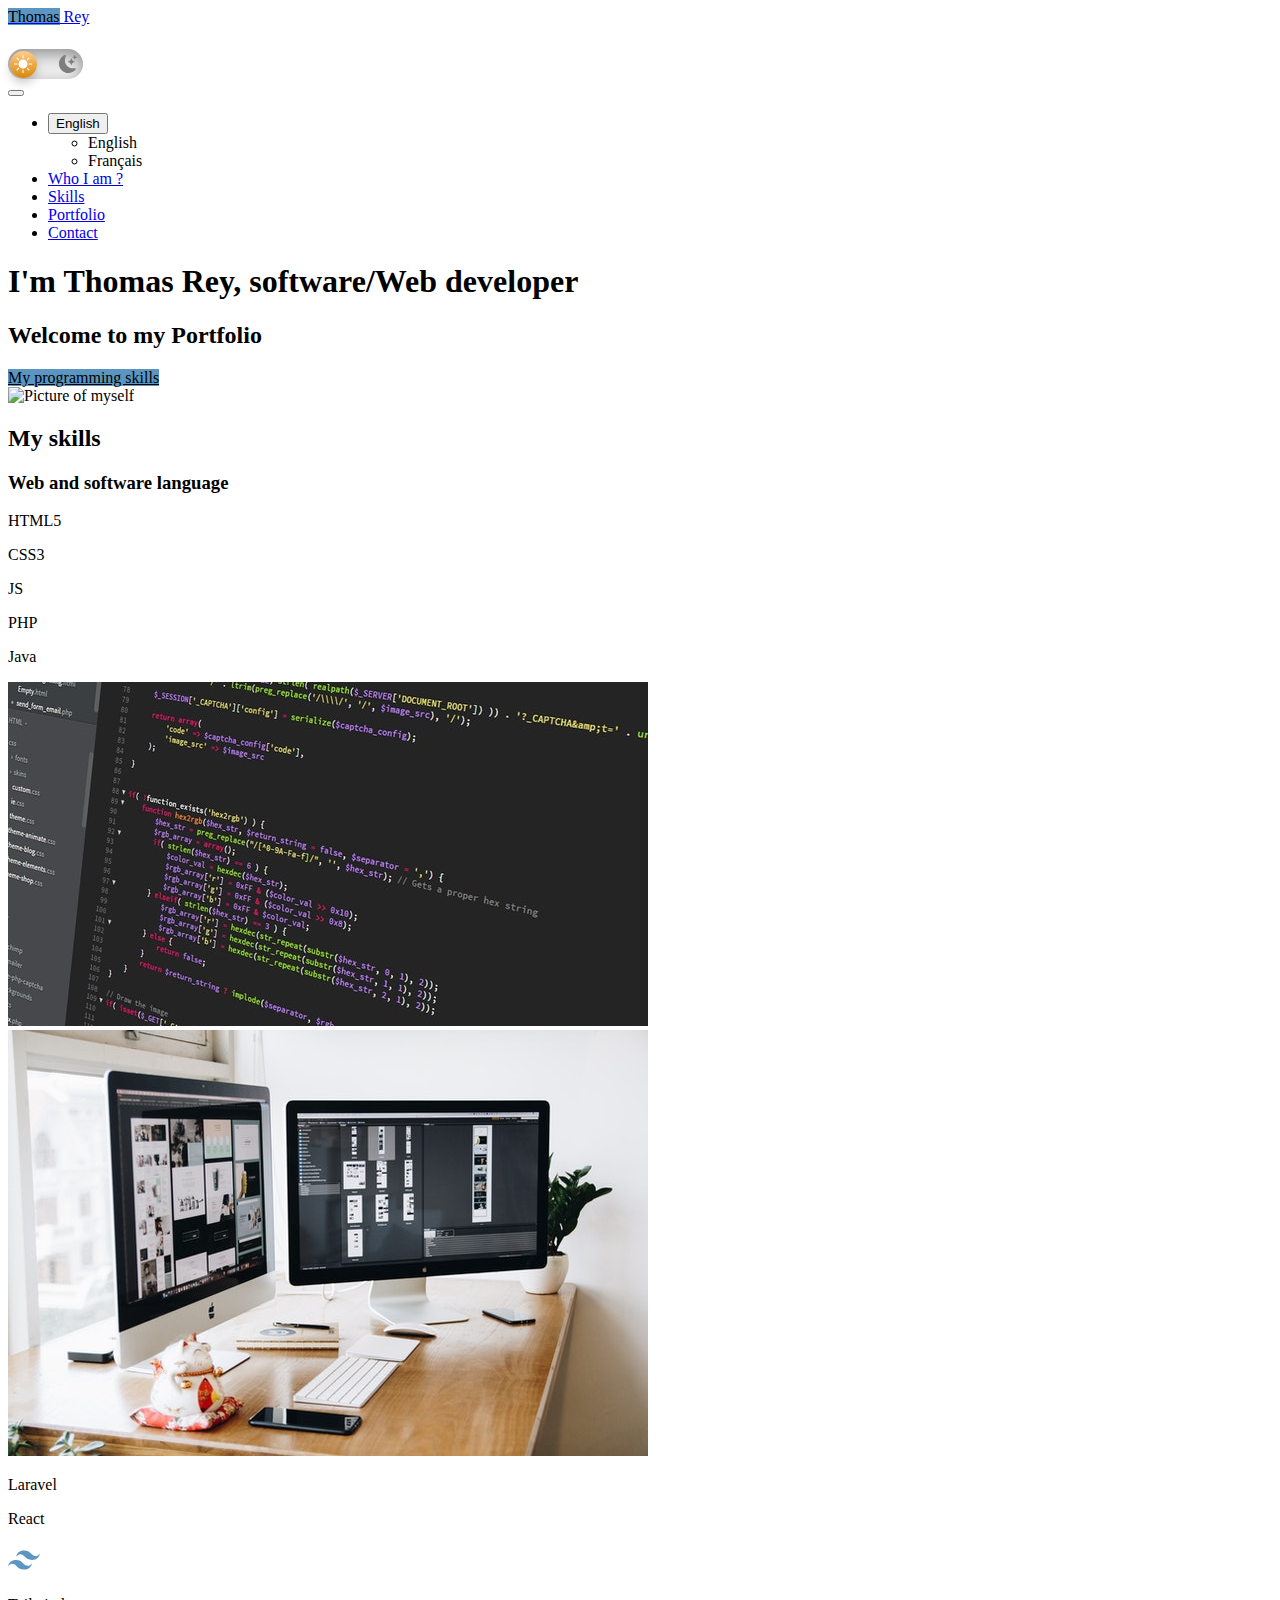
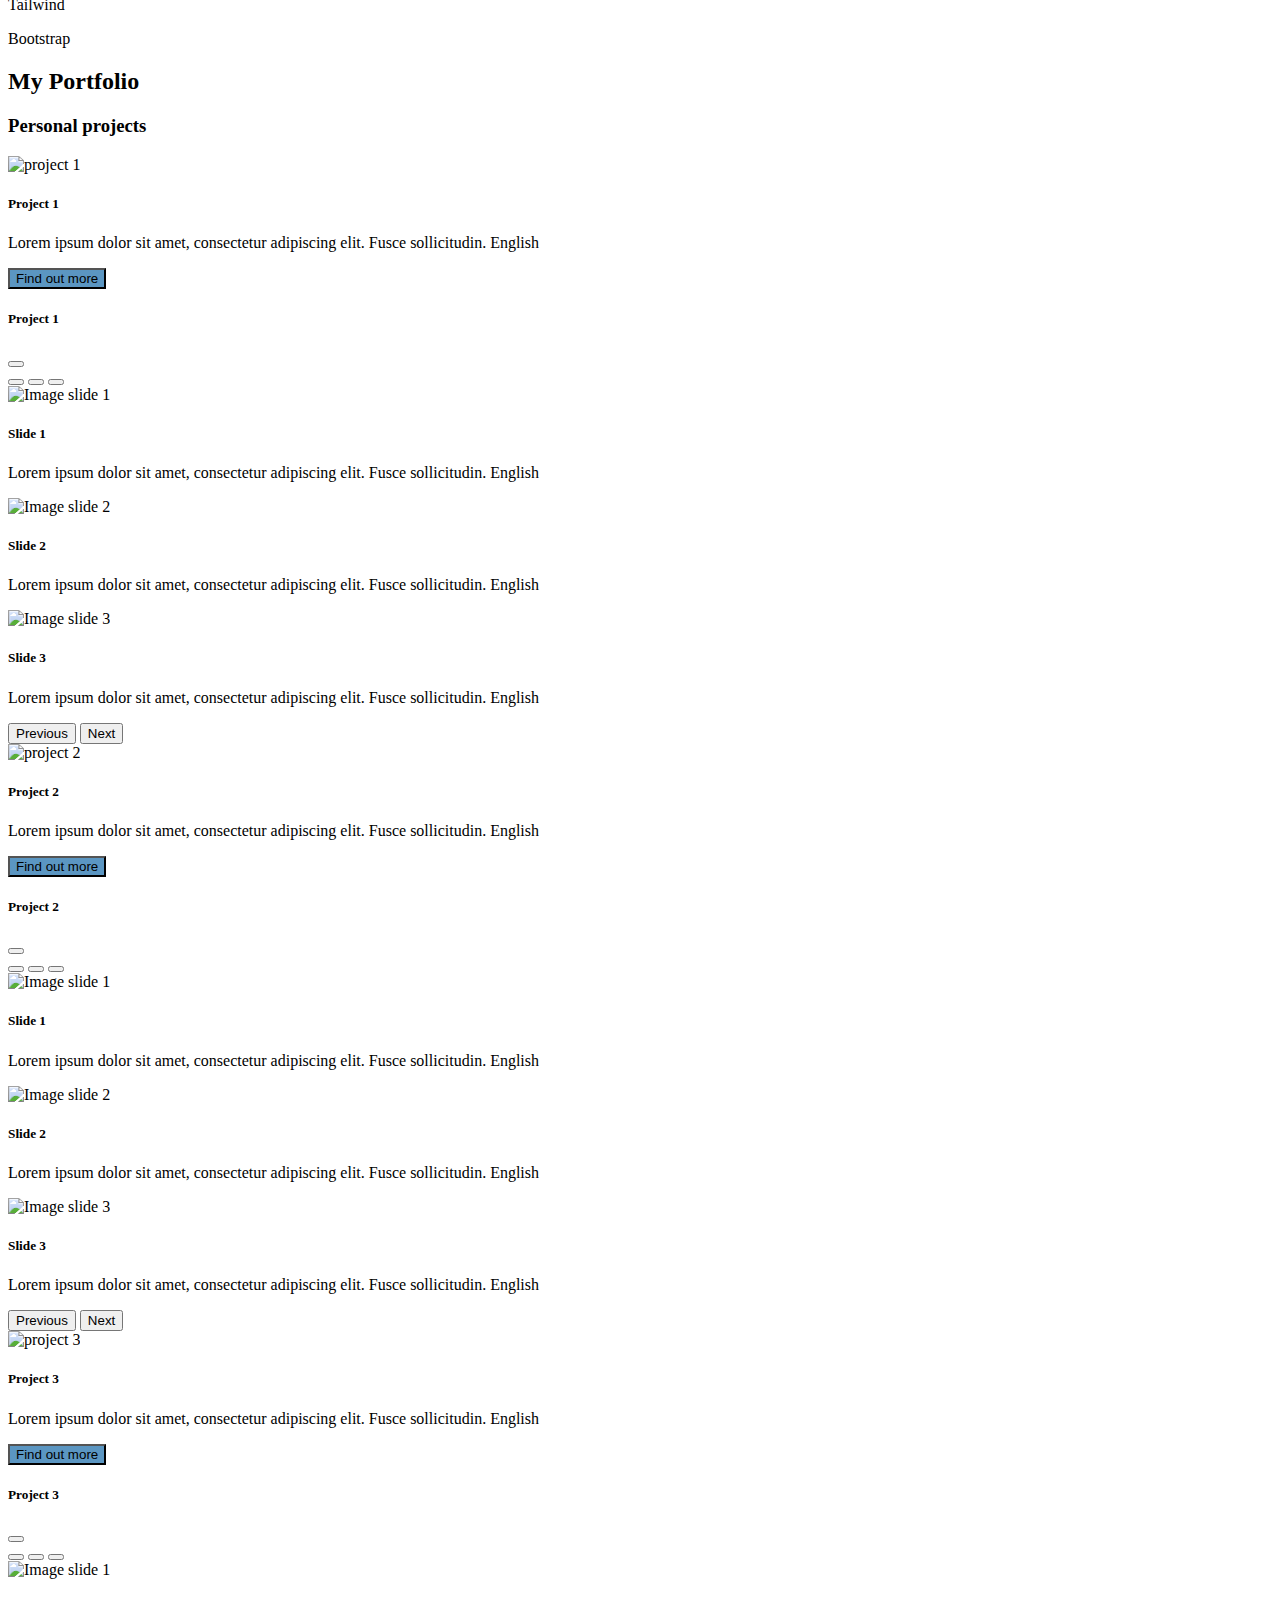
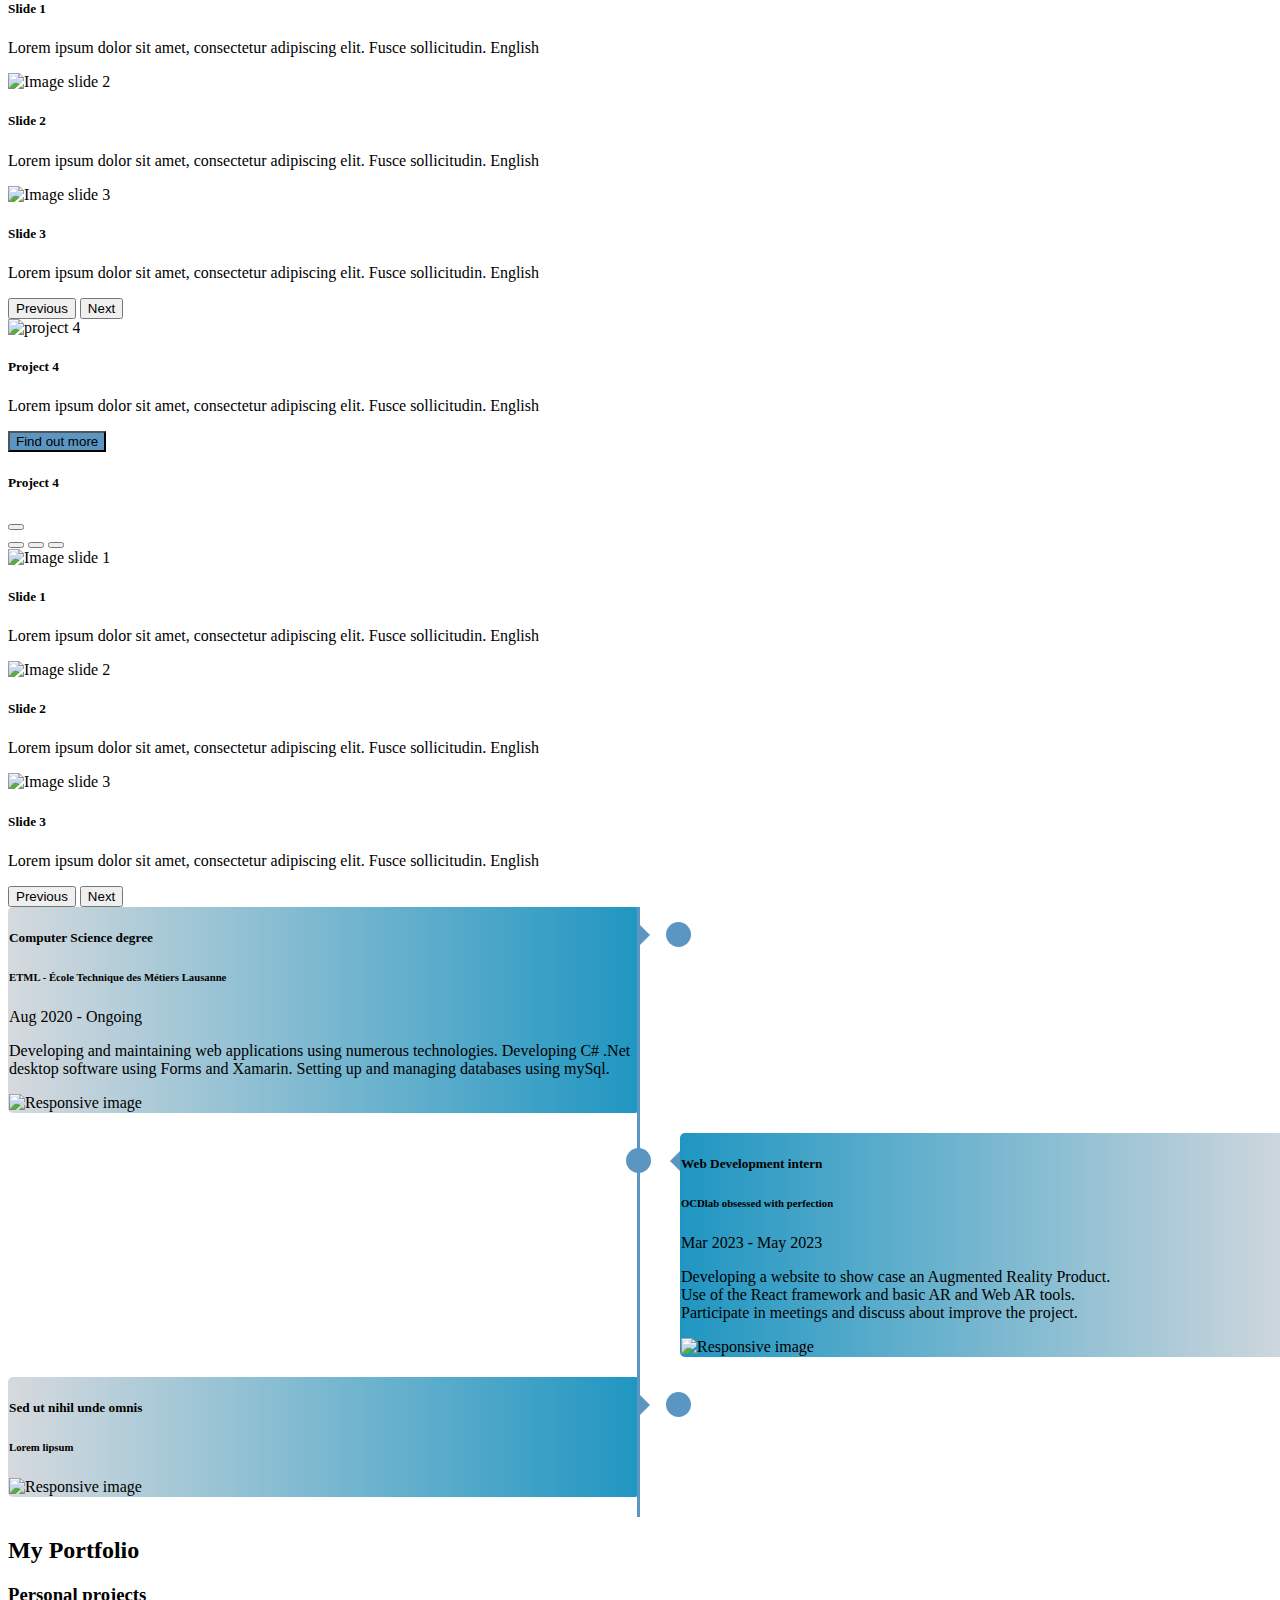
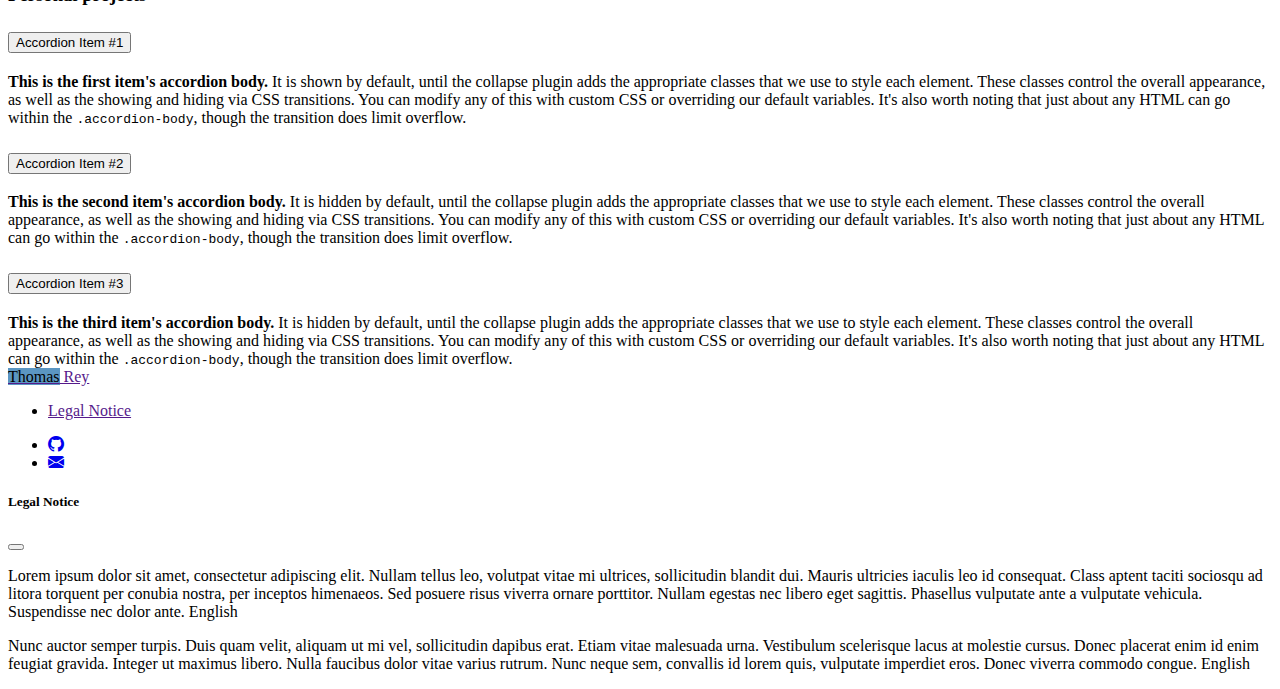
==== commit 734fe880: "Add files via upload" ====
--- a/docs/index.html
+++ b/docs/index.html
@@ -530,12 +530,12 @@
                             <div class="border-card-left">
                                 <div class="card">
                                     <div class="card-body p-4">
-                                        <h5 class="card-title fw-bold mb-2">Computer Science degree</h5>
+                                        <h5 id="experienceTitleOne" class="card-title fw-bold mb-2">Computer Science degree</h5>
                                         <h6 class="card-subtitle mb-4 text-body-secondary">ETML - École Technique des Métiers Lausanne</h6>
-                                        <p class="text-muted mb-4"><i class="far fa-clock" aria-hidden="true"></i> Aug 2020 - Ongoing</p>
-                                        <p class="mb-1 card-text">Developing and maintaining web applications using numerous technologies.</p>
-                                        <p class="mb-1 card-text">Developing C# .Net desktop software using Forms and Xamarin.</p>
-                                        <p class="mb-0 card-text">Setting up and managing databases using mySql.</p>
+                                        <p id="experienceDateOne" class="text-muted mb-4"><i class="far fa-clock" aria-hidden="true"></i> Aug 2020 - Ongoing</p>
+                                        <p id="experienceDescrOne" class="mb-1 card-text">Developing and maintaining web applications using numerous technologies.<br>
+                                        Developing C# .Net desktop software using Forms and Xamarin.<br>
+                                        Setting up and managing databases using mySql.</p>
                                     </div>
                                     <img src="https://picsum.photos/1920/820?random=13" class="card-img-bottom" alt="Responsive image">
                                 </div>
@@ -548,9 +548,9 @@
                                         <h5 class="card-title fw-bold mb-2">Web Development intern</h5>
                                         <h6 class="card-subtitle mb-4 text-body-secondary">OCDlab obsessed with perfection</h6>
                                         <p class="text-muted mb-4"><i class="far fa-clock" aria-hidden="true"></i> Mar 2023 - May 2023</p>
-                                        <p class="mb-1 card-text">Developing a website to show case an Augmented Reality Product.</p>
-                                        <p class="mb-1 card-text">Use of the React framework and basic AR and Web AR tools.</p>
-                                        <p class="mb-0 card-text">Participate in meetings and discuss about improve the project.</p>
+                                        <p class="mb-1 card-text">Developing a website to show case an Augmented Reality Product.<br>
+                                        Use of the React framework and basic AR and Web AR tools.<br>
+                                        Participate in meetings and discuss about improve the project.</p>
                                     </div>
                                     <img src="https://picsum.photos/1920/820?random=14" class="card-img-bottom" alt="Responsive image">
                                 </div>
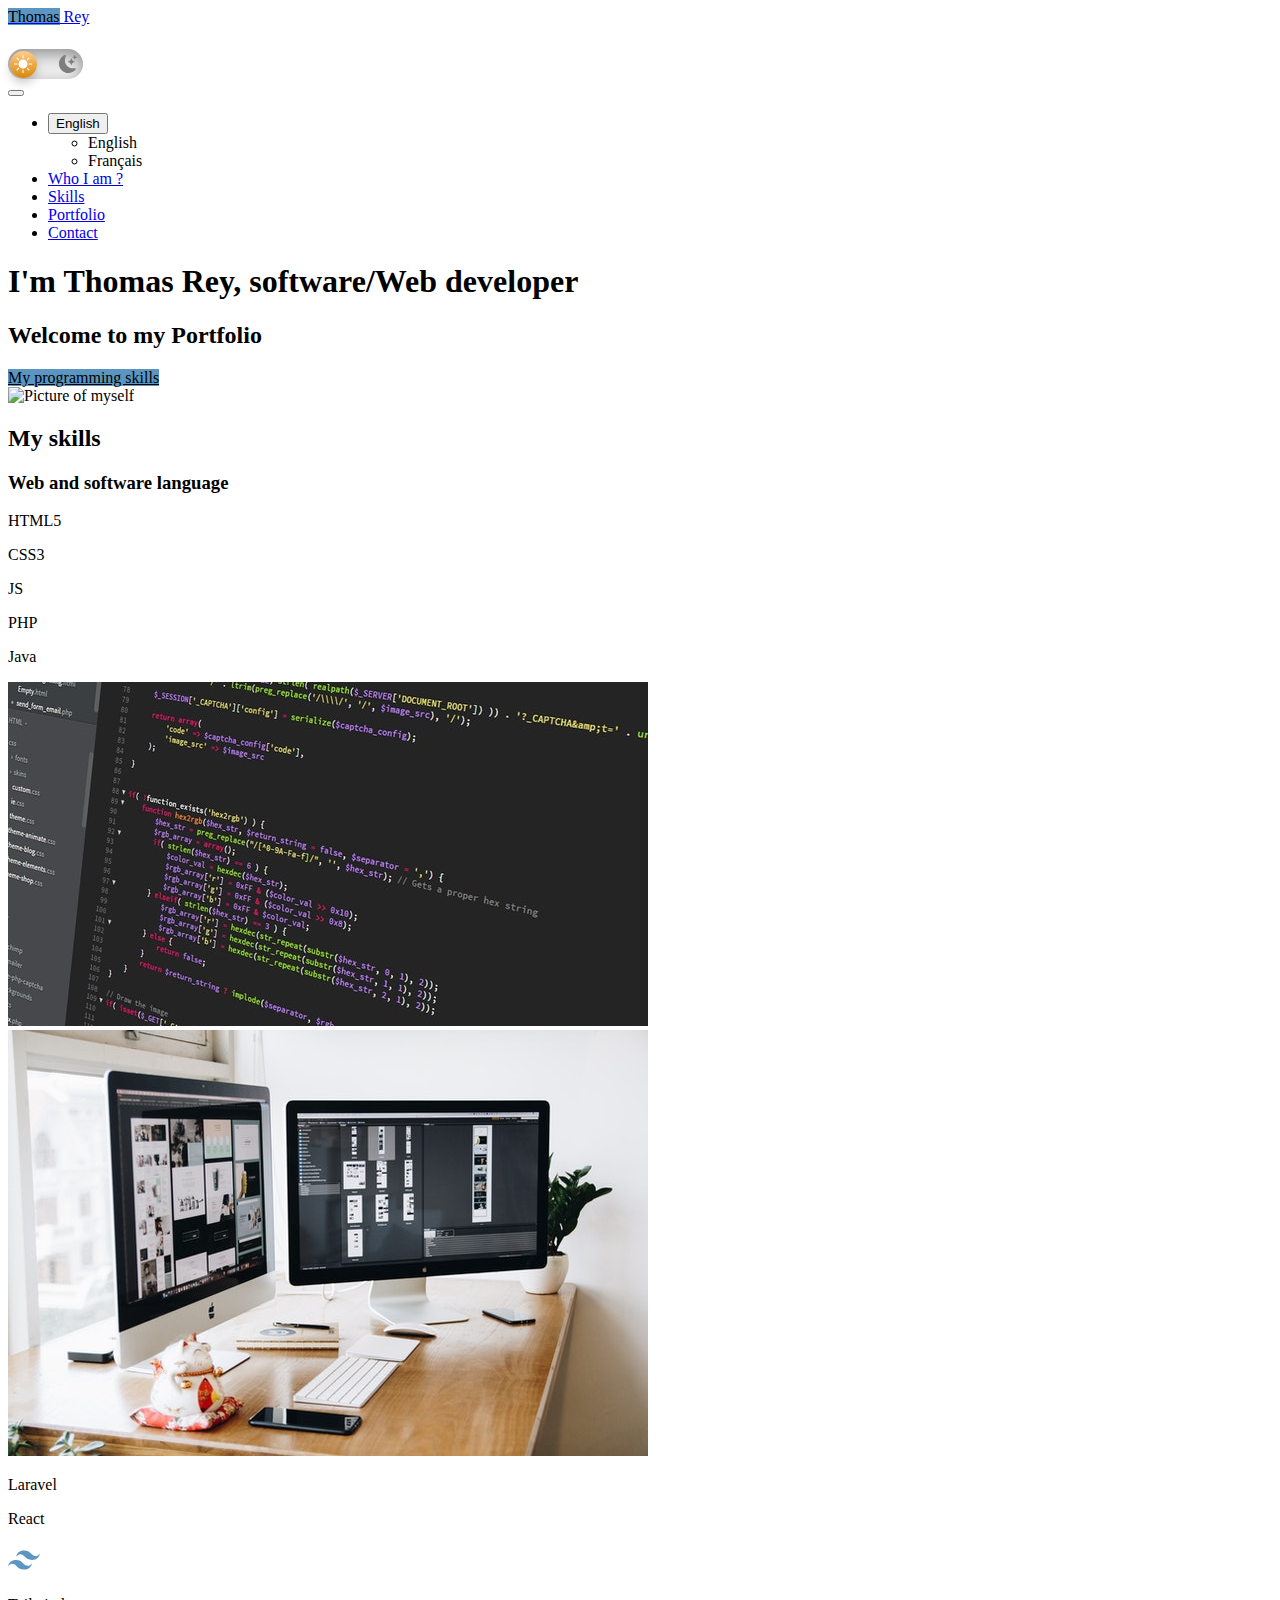
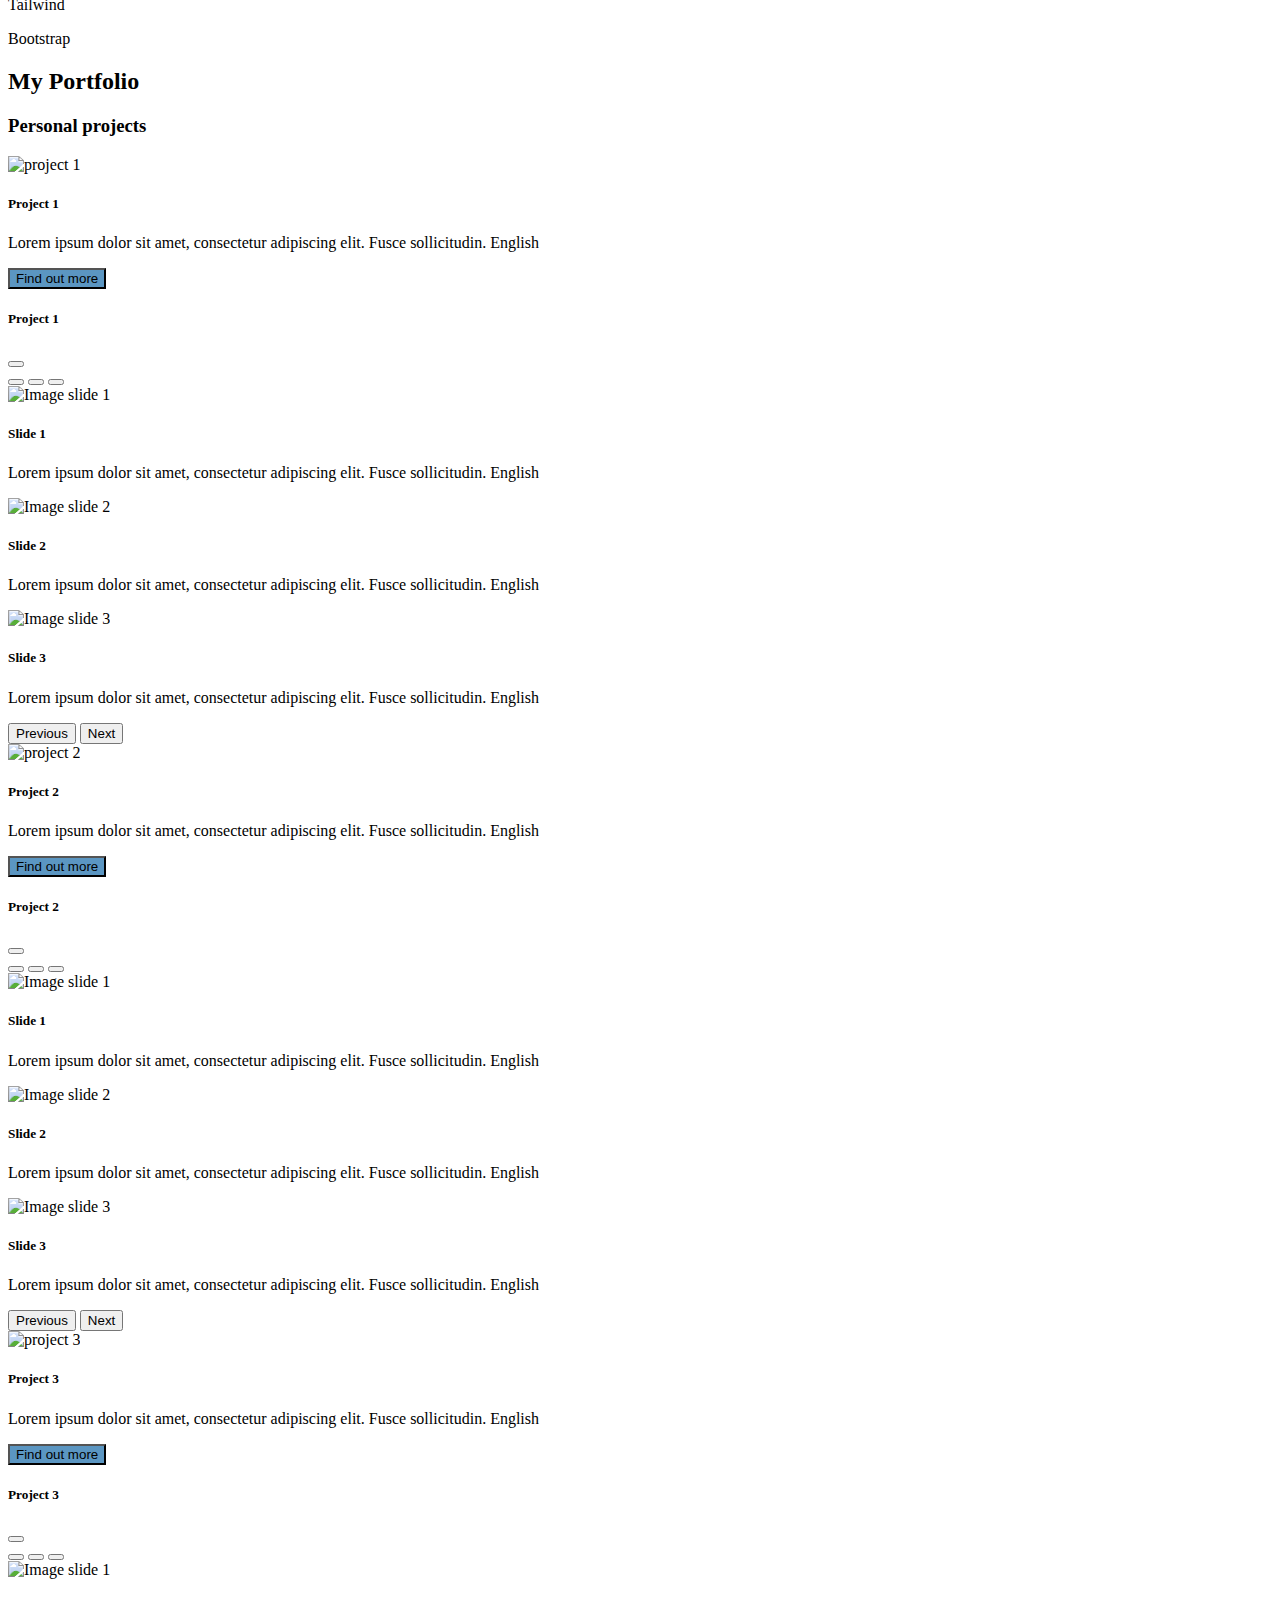
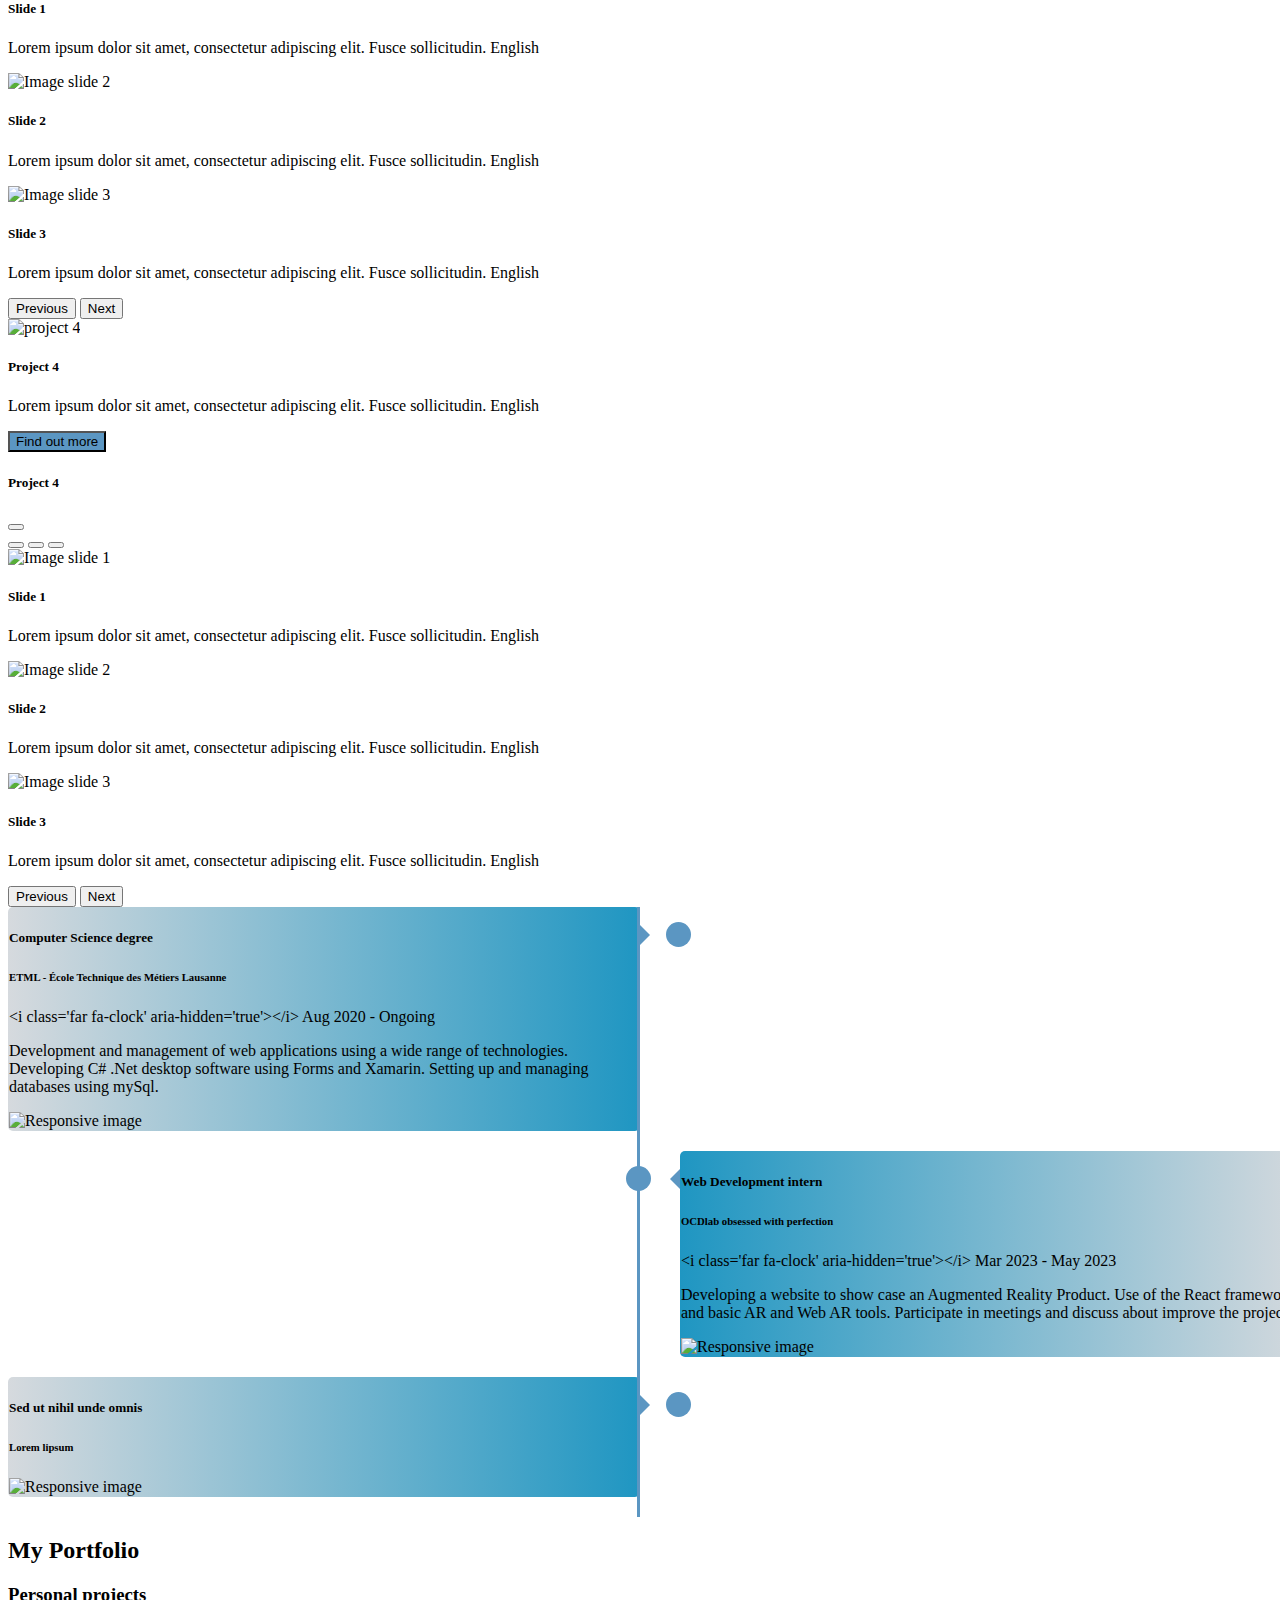
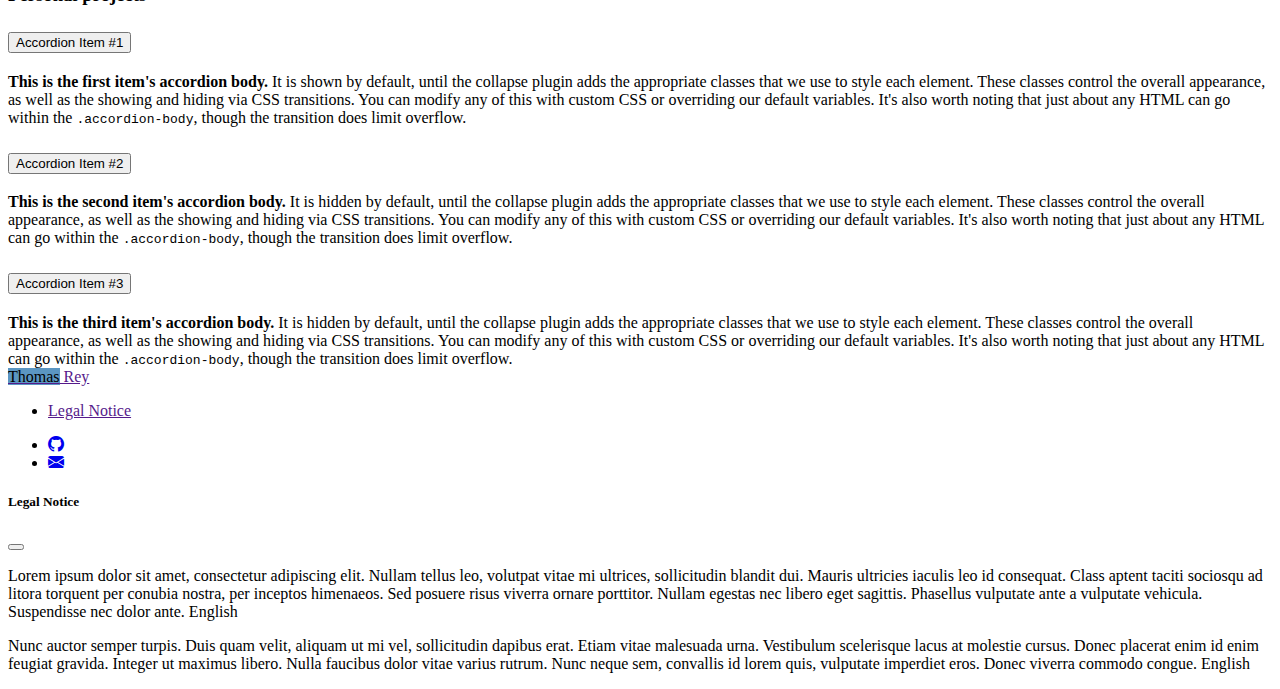
==== commit a7735e62: "Add files via upload" ====
--- a/docs/index.html
+++ b/docs/index.html
@@ -533,7 +533,7 @@
                                         <h5 id="experienceTitleOne" class="card-title fw-bold mb-2">Computer Science degree</h5>
                                         <h6 class="card-subtitle mb-4 text-body-secondary">ETML - École Technique des Métiers Lausanne</h6>
                                         <p id="experienceDateOne" class="text-muted mb-4"><i class="far fa-clock" aria-hidden="true"></i> Aug 2020 - Ongoing</p>
-                                        <p id="experienceDescrOne" class="mb-1 card-text">Developing and maintaining web applications using numerous technologies.<br>
+                                        <p id="experienceDescrOne" class="mb-1 card-text">Development and management of web applications using a wide range of technologies.<br>
                                         Developing C# .Net desktop software using Forms and Xamarin.<br>
                                         Setting up and managing databases using mySql.</p>
                                     </div>
@@ -545,10 +545,10 @@
                             <div class="border-card-right">
                                 <div class="card">
                                     <div class="card-body p-4">
-                                        <h5 class="card-title fw-bold mb-2">Web Development intern</h5>
+                                        <h5 id="experienceTitleTwo" class="card-title fw-bold mb-2">Web Development intern</h5>
                                         <h6 class="card-subtitle mb-4 text-body-secondary">OCDlab obsessed with perfection</h6>
-                                        <p class="text-muted mb-4"><i class="far fa-clock" aria-hidden="true"></i> Mar 2023 - May 2023</p>
-                                        <p class="mb-1 card-text">Developing a website to show case an Augmented Reality Product.<br>
+                                        <p id="experienceDateTwo" class="text-muted mb-4"><i class="far fa-clock" aria-hidden="true"></i> Mar 2023 - May 2023</p>
+                                        <p id="experienceDescrTwo" class="mb-1 card-text">Developing a website to show case an Augmented Reality Product.<br>
                                         Use of the React framework and basic AR and Web AR tools.<br>
                                         Participate in meetings and discuss about improve the project.</p>
                                     </div>
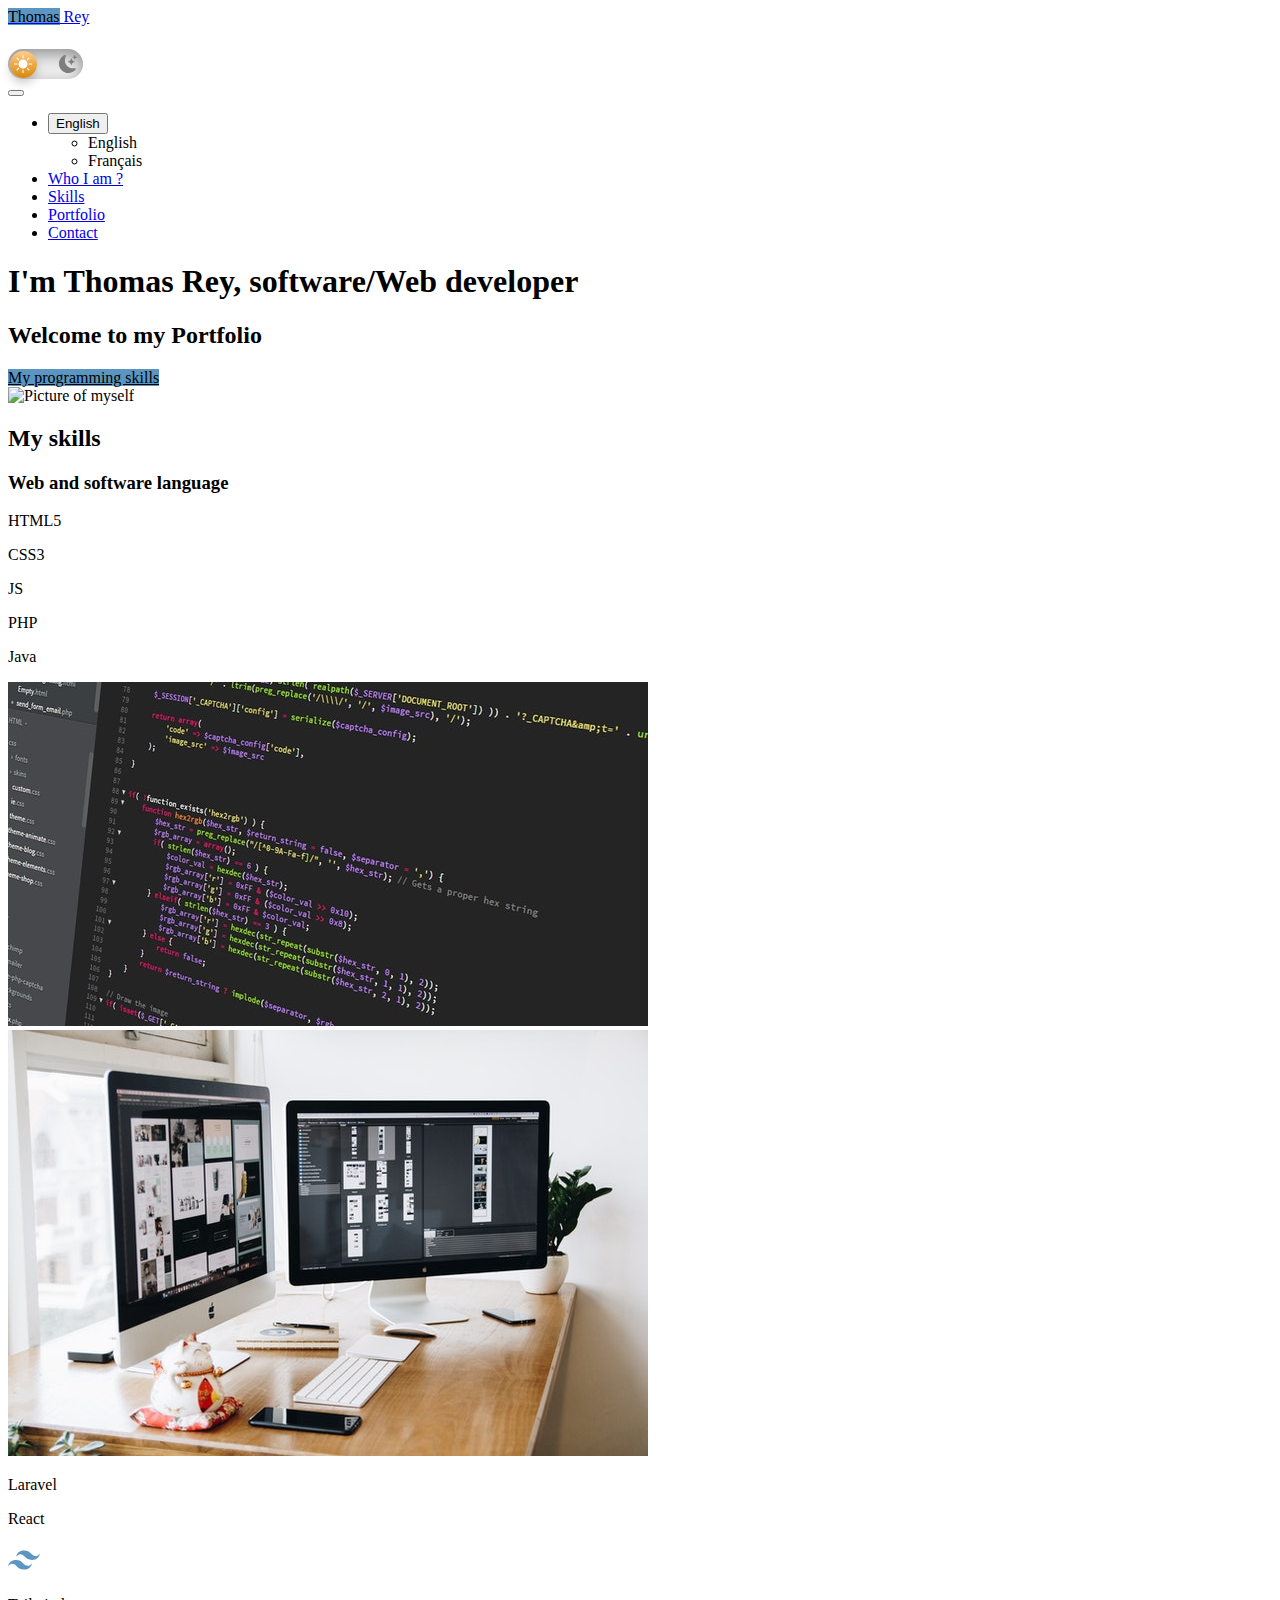
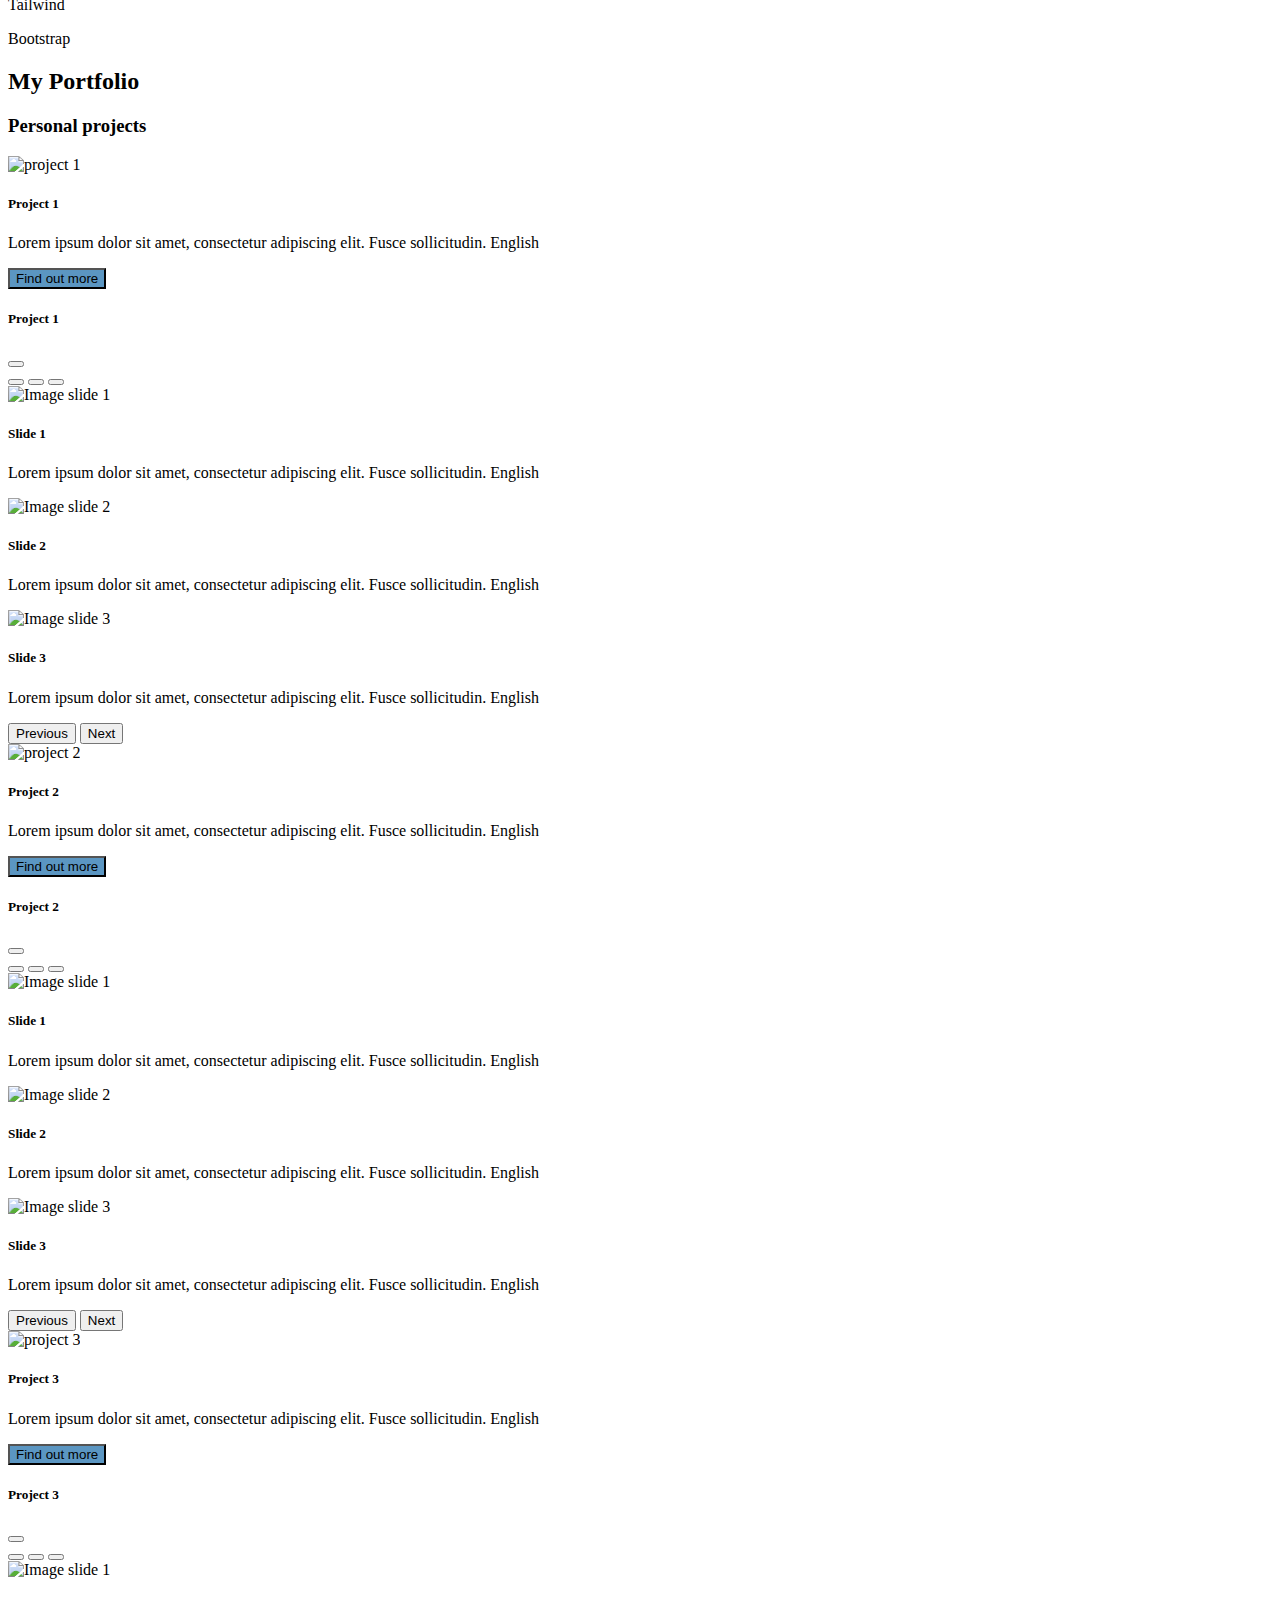
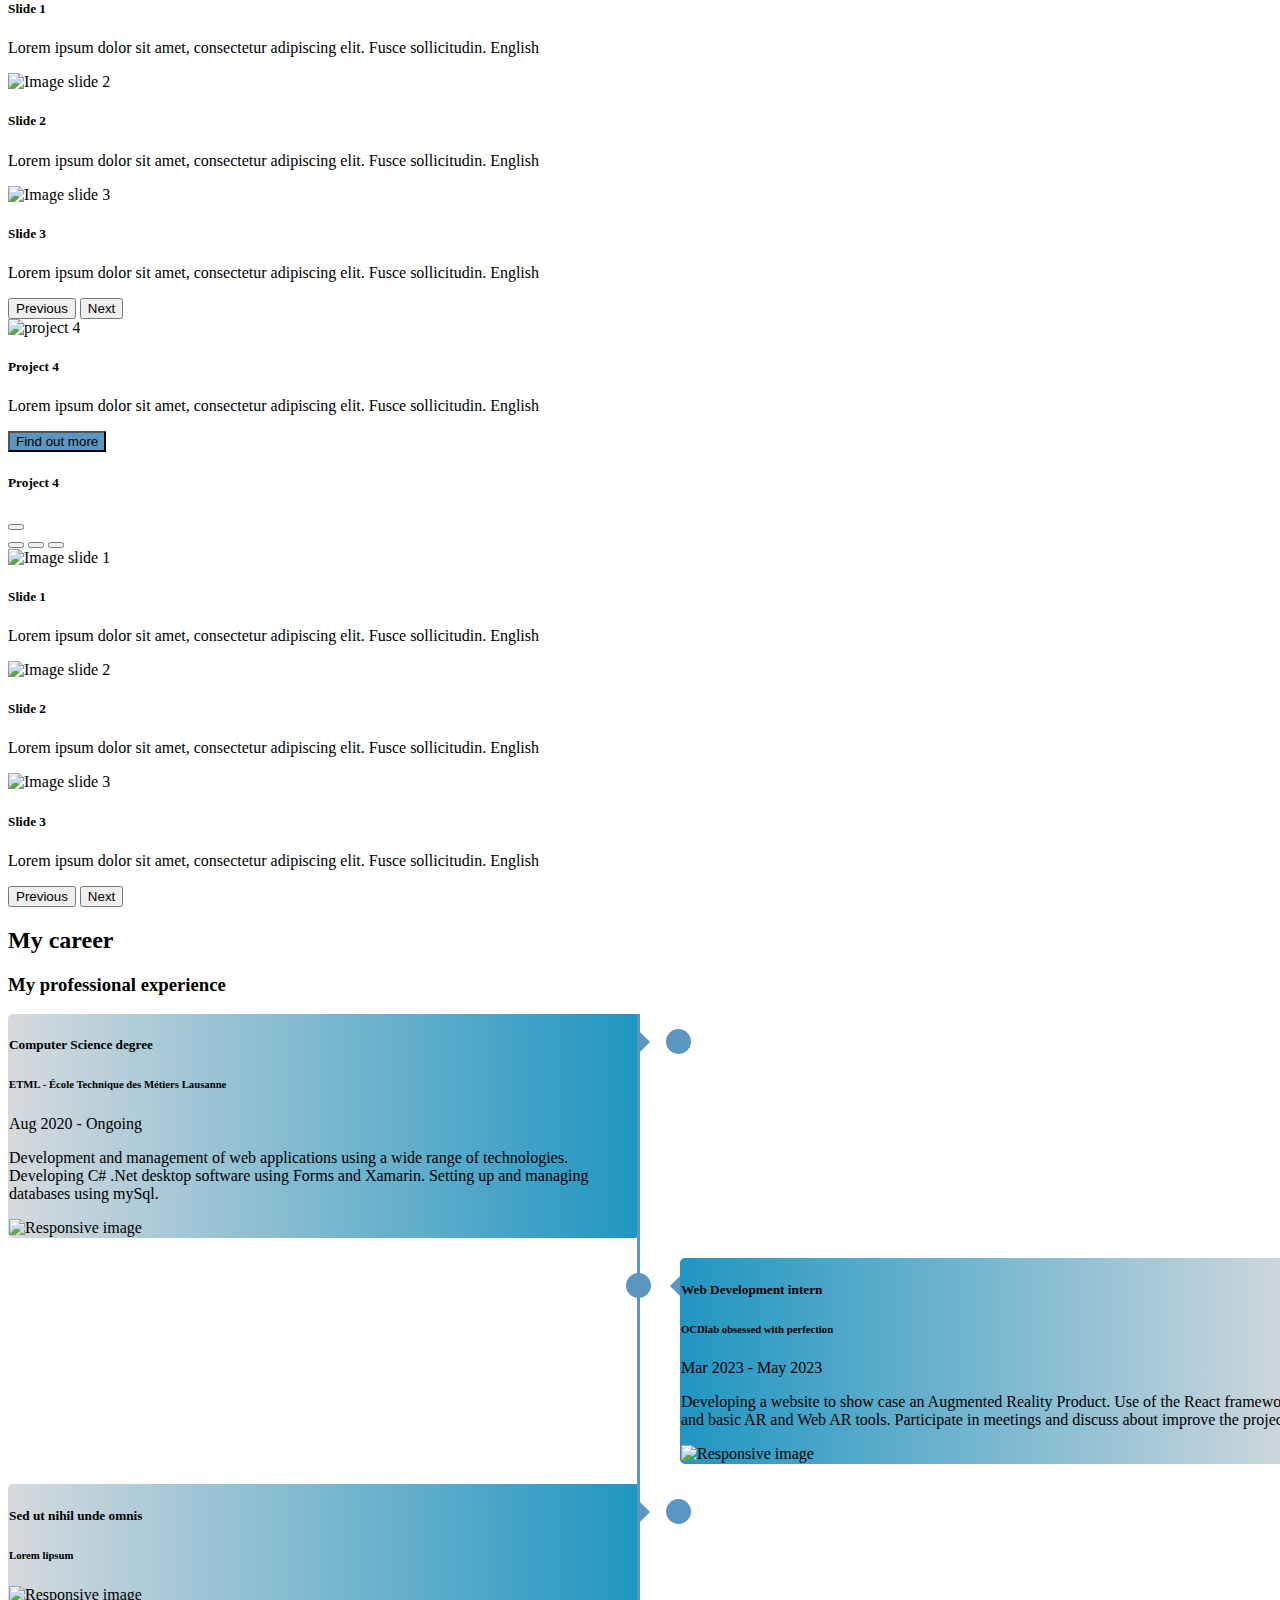
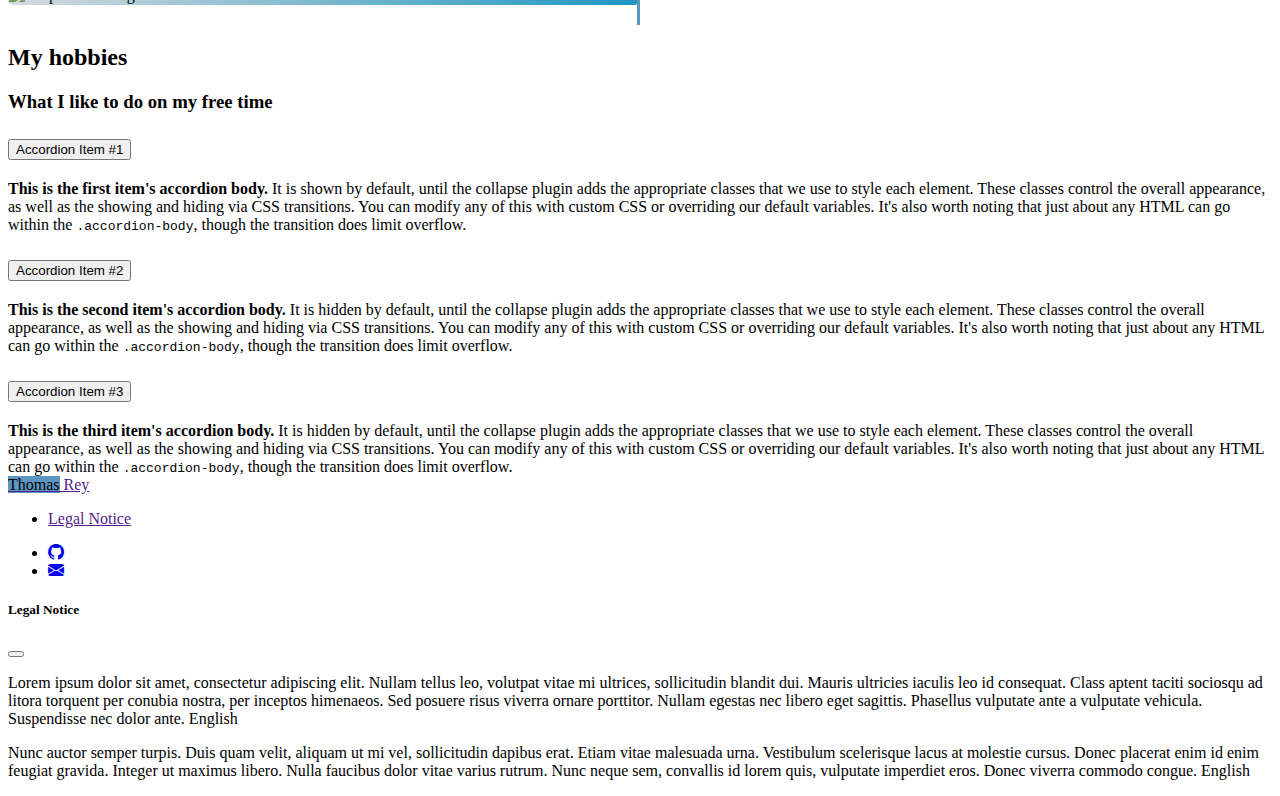
==== commit 6bb710b0: "Add files via upload" ====
--- a/docs/index.html
+++ b/docs/index.html
@@ -525,47 +525,51 @@
 
             <section id="experience" class="py-5 bg-light">
                 <div class="container">
-                    <div class="main-timeline">
-                        <div class="timeline timeline-left">
-                            <div class="border-card-left">
-                                <div class="card">
-                                    <div class="card-body p-4">
-                                        <h5 id="experienceTitleOne" class="card-title fw-bold mb-2">Computer Science degree</h5>
-                                        <h6 class="card-subtitle mb-4 text-body-secondary">ETML - École Technique des Métiers Lausanne</h6>
-                                        <p id="experienceDateOne" class="text-muted mb-4"><i class="far fa-clock" aria-hidden="true"></i> Aug 2020 - Ongoing</p>
-                                        <p id="experienceDescrOne" class="mb-1 card-text">Development and management of web applications using a wide range of technologies.<br>
-                                        Developing C# .Net desktop software using Forms and Xamarin.<br>
-                                        Setting up and managing databases using mySql.</p>
-                                    </div>
-                                    <img src="https://picsum.photos/1920/820?random=13" class="card-img-bottom" alt="Responsive image">
-                                </div>
-                            </div>
-                        </div>
-                        <div class="timeline timeline-right">
-                            <div class="border-card-right">
-                                <div class="card">
-                                    <div class="card-body p-4">
-                                        <h5 id="experienceTitleTwo" class="card-title fw-bold mb-2">Web Development intern</h5>
-                                        <h6 class="card-subtitle mb-4 text-body-secondary">OCDlab obsessed with perfection</h6>
-                                        <p id="experienceDateTwo" class="text-muted mb-4"><i class="far fa-clock" aria-hidden="true"></i> Mar 2023 - May 2023</p>
-                                        <p id="experienceDescrTwo" class="mb-1 card-text">Developing a website to show case an Augmented Reality Product.<br>
-                                        Use of the React framework and basic AR and Web AR tools.<br>
-                                        Participate in meetings and discuss about improve the project.</p>
-                                    </div>
-                                    <img src="https://picsum.photos/1920/820?random=14" class="card-img-bottom" alt="Responsive image">
-                                </div>
-                            </div>
-                        </div>
-                        <div class="timeline timeline-left">
-                            <div class="border-card-left">
-                                <div class="card">
-                                    <div class="card-body p-4">
-                                        <h5 class="card-title fw-bold mb-2">Sed ut nihil unde omnis</h5>
-                                        <h6 class="card-subtitle mb-4 text-body-secondary">Lorem lipsum</h6>
-                                        <p class="text-muted mb-4"><i class="far fa-clock" aria-hidden="true"></i> </p>
-                                        <p class="mb-0 card-text"></p>
-                                    </div>
-                                    <img src="https://picsum.photos/1920/820?random=15" class="card-img-bottom" alt="Responsive image">
+                    <h2 id="myExperience" class="mb-0">My career</h2>
+                    <h3 id="experienceParkour" class="fw-light fs-5">My professional experience</h3>
+                    <div class="row gy-4 mt-4">
+                        <div class="main-timeline">
+                            <div class="timeline timeline-left">
+                                <div class="border-card-left">
+                                    <div class="card">
+                                        <div class="card-body p-4">
+                                            <h5 id="experienceTitleOne" class="card-title fw-bold mb-2">Computer Science degree</h5>
+                                            <h6 class="card-subtitle mb-4 text-body-secondary">ETML - École Technique des Métiers Lausanne</h6>
+                                            <p id="experienceDateOne" class="text-muted mb-4"><i class="far fa-clock" aria-hidden="true"></i> Aug 2020 - Ongoing</p>
+                                            <p id="experienceDescrOne" class="mb-1 card-text">Development and management of web applications using a wide range of technologies.<br>
+                                            Developing C# .Net desktop software using Forms and Xamarin.<br>
+                                            Setting up and managing databases using mySql.</p>
+                                        </div>
+                                        <img src="https://picsum.photos/1920/820?random=13" class="card-img-bottom" alt="Responsive image">
+                                    </div>
+                                </div>
+                            </div>
+                            <div class="timeline timeline-right">
+                                <div class="border-card-right">
+                                    <div class="card">
+                                        <div class="card-body p-4">
+                                            <h5 id="experienceTitleTwo" class="card-title fw-bold mb-2">Web Development intern</h5>
+                                            <h6 class="card-subtitle mb-4 text-body-secondary">OCDlab obsessed with perfection</h6>
+                                            <p id="experienceDateTwo" class="text-muted mb-4"><i class="far fa-clock" aria-hidden="true"></i> Mar 2023 - May 2023</p>
+                                            <p id="experienceDescrTwo" class="mb-1 card-text">Developing a website to show case an Augmented Reality Product.<br>
+                                            Use of the React framework and basic AR and Web AR tools.<br>
+                                            Participate in meetings and discuss about improve the project.</p>
+                                        </div>
+                                        <img src="https://picsum.photos/1920/820?random=14" class="card-img-bottom" alt="Responsive image">
+                                    </div>
+                                </div>
+                            </div>
+                            <div class="timeline timeline-left">
+                                <div class="border-card-left">
+                                    <div class="card">
+                                        <div class="card-body p-4">
+                                            <h5 class="card-title fw-bold mb-2">Sed ut nihil unde omnis</h5>
+                                            <h6 class="card-subtitle mb-4 text-body-secondary">Lorem lipsum</h6>
+                                            <p class="text-muted mb-4"><i class="far fa-clock" aria-hidden="true"></i> </p>
+                                            <p class="mb-0 card-text"></p>
+                                        </div>
+                                        <img src="https://picsum.photos/1920/820?random=15" class="card-img-bottom" alt="Responsive image">
+                                    </div>
                                 </div>
                             </div>
                         </div>
@@ -573,10 +577,10 @@
                 </div>
             </section>
 
-            <section id="hobby" class="py-5 bg-light">
+            <section id="hobby" class="py-5">
                 <div class="container">
-                    <h2 id="myPortfolio" class="mb-0">My hobbies</h2>
-                    <h3 id="portfolioProject" class="fw-light fs-5">What I like to do on my free time</h3>
+                    <h2 id="myHobby" class="mb-0">My hobbies</h2>
+                    <h3 id="whatILike" class="fw-light fs-5">What I like to do on my free time</h3>
                     <div class="row gy-4 mt-4">
                         <div class="accordion" id="accordionExample">
                             <div class="accordion-item">
